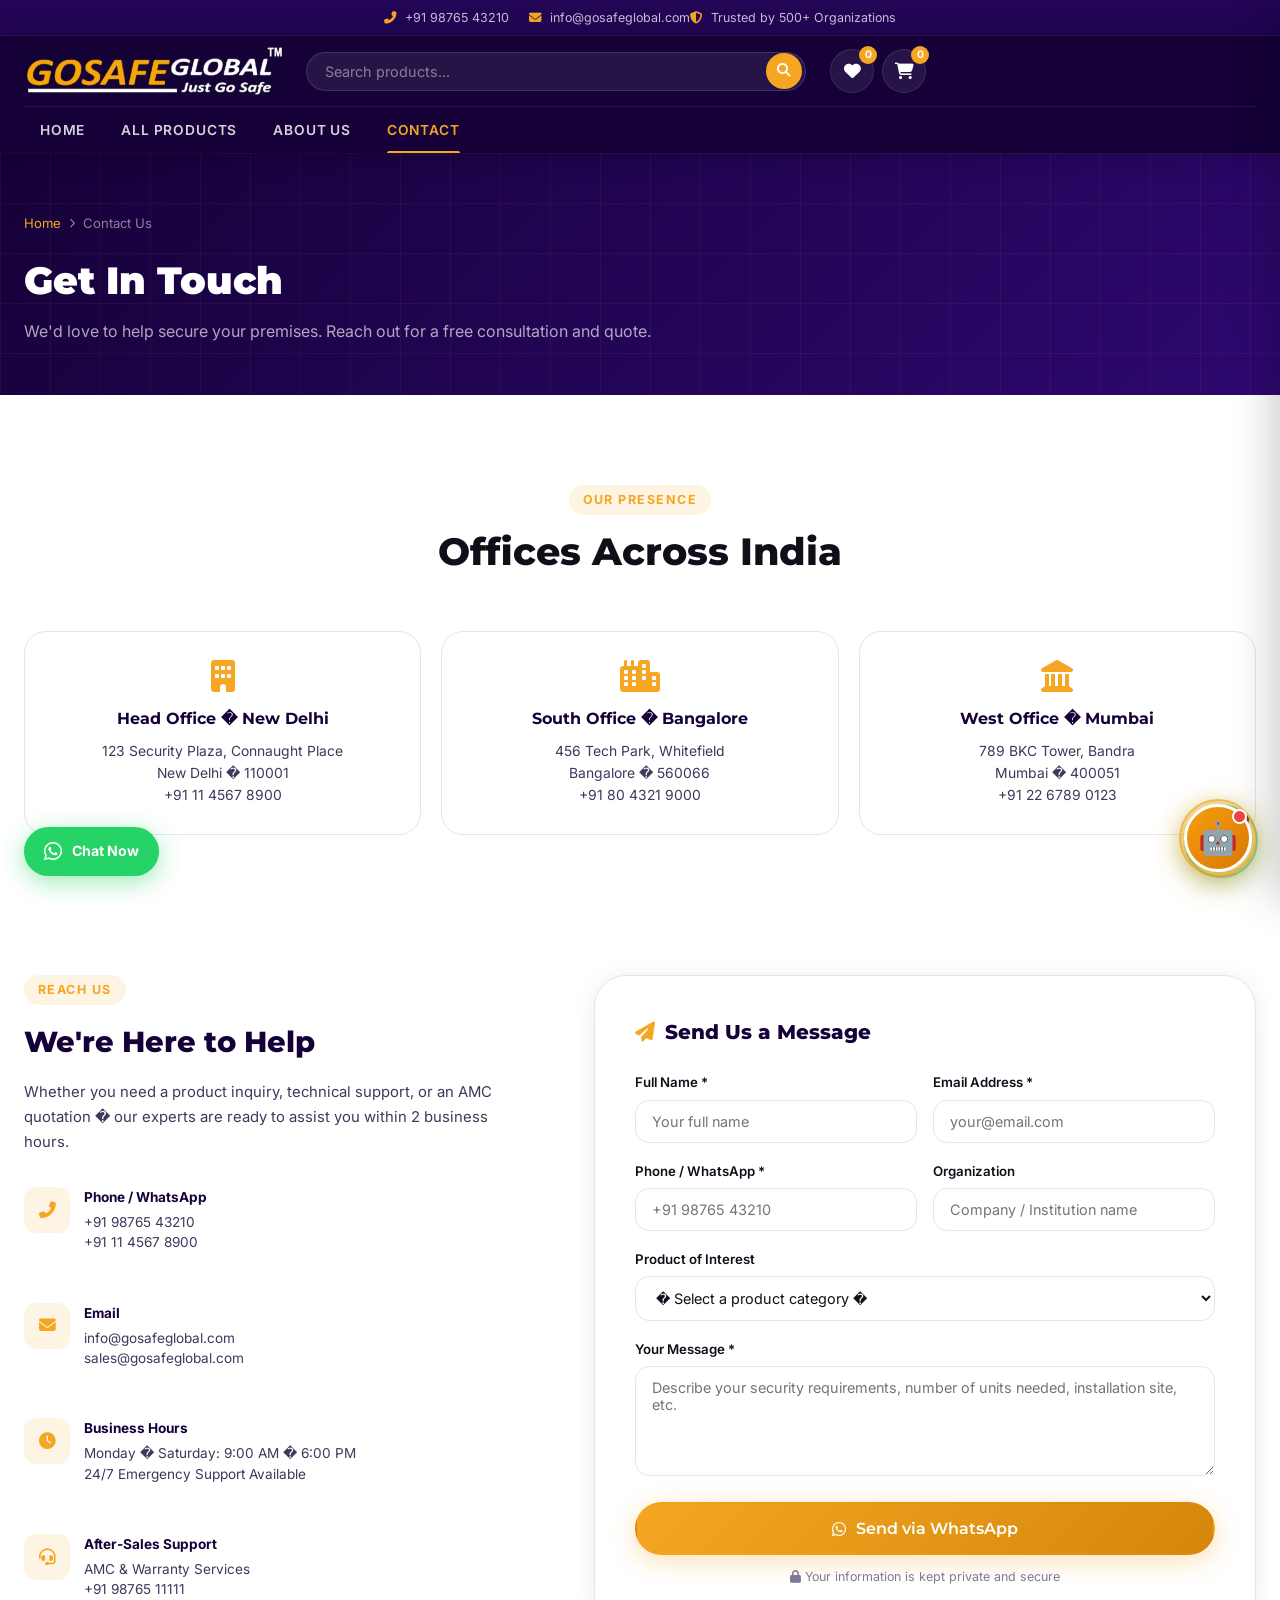
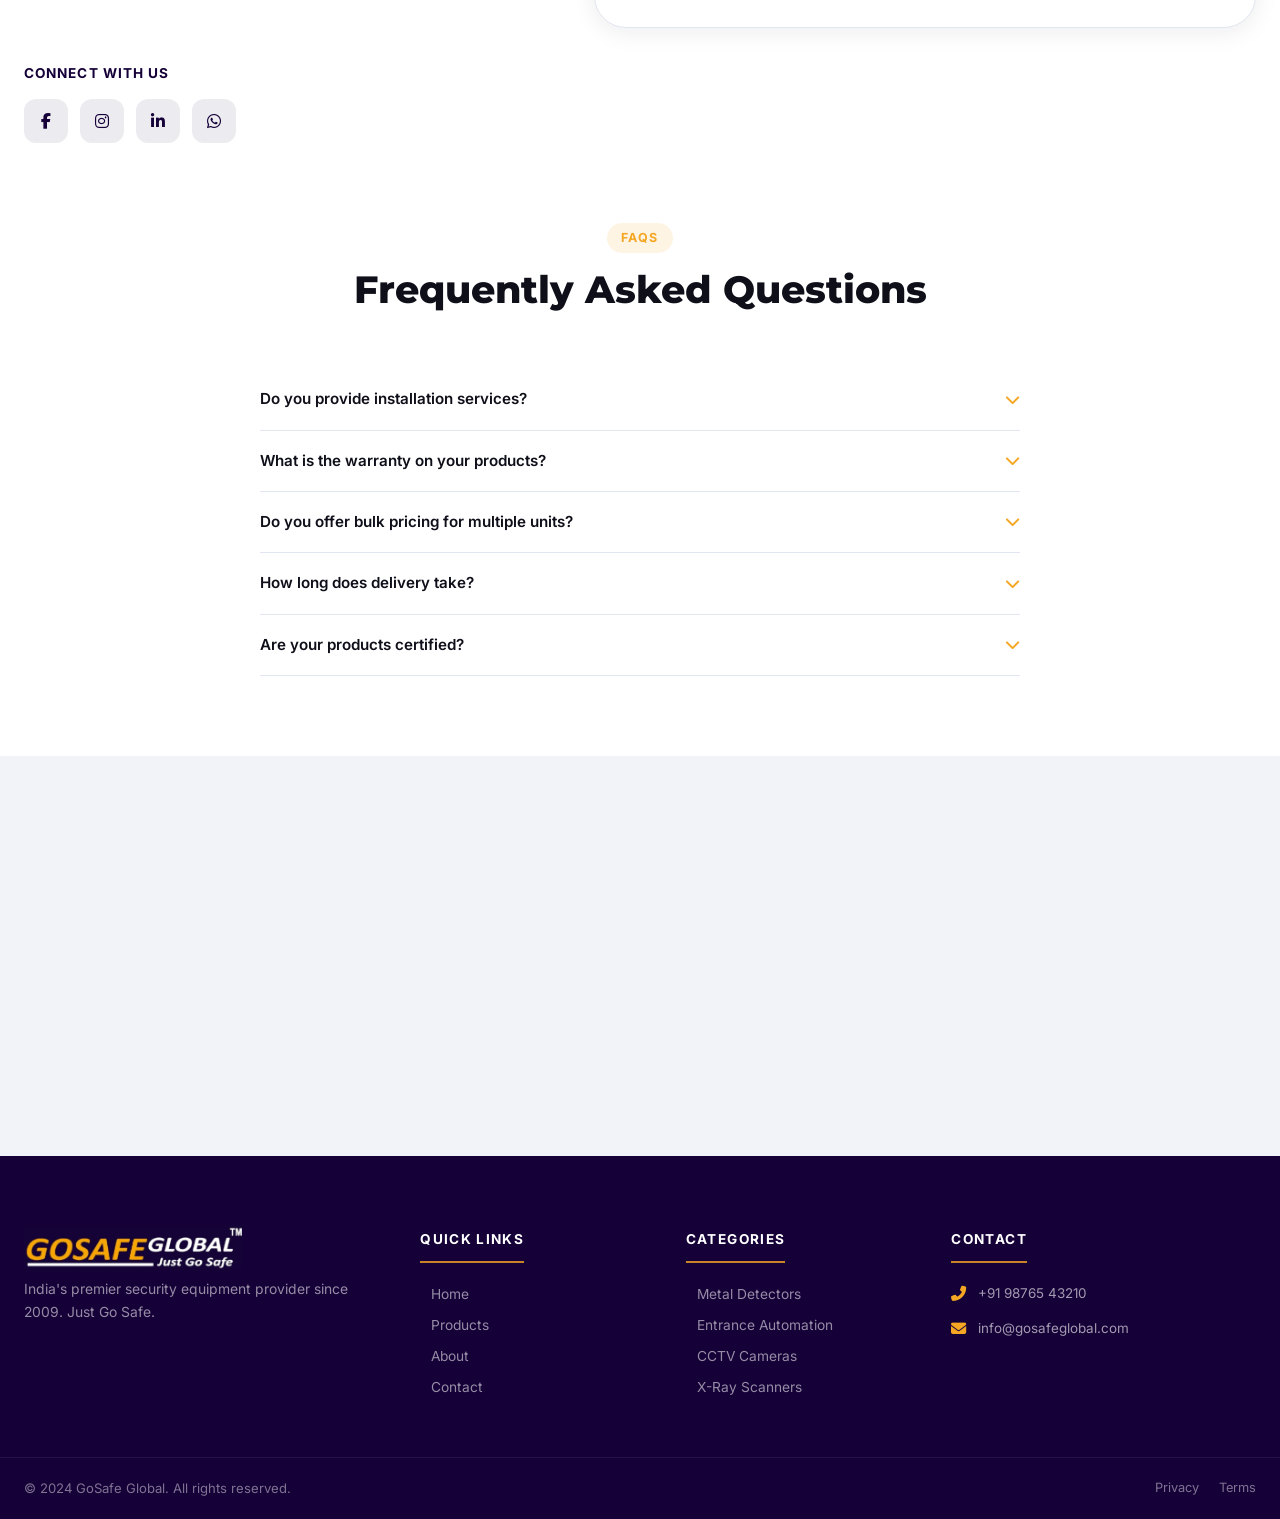
==== contact.html @ 1bdbb84f "v9.3: slow down walk gait from 0.12s to 0.35s to match 200px/s movement speed" ====
﻿<!DOCTYPE html>
<html lang="en">
<head>
  <meta charset="UTF-8" />
  <meta name="viewport" content="width=device-width, initial-scale=1.0" />
  <title>Contact Us � GoSafe Global | Get a Free Quote</title>
  <meta name="description" content="Contact GoSafe Global for security equipment quotes, AMC services, and expert consultation. Available 24/7 across India." />
  <link rel="preconnect" href="https://fonts.googleapis.com" />
  <link rel="preconnect" href="https://fonts.gstatic.com" crossorigin />
  <link href="https://fonts.googleapis.com/css2?family=Inter:wght@300;400;500;600;700;800;900&family=Montserrat:wght@400;500;600;700;800;900&display=swap" rel="stylesheet" />
  <link rel="stylesheet" href="https://cdnjs.cloudflare.com/ajax/libs/font-awesome/6.5.0/css/all.min.css" />
  <link rel="stylesheet" href="css/style.css" />
  <style>
    .map-section {
      height: 400px;
      background: var(--light-gray);
      position: relative;
      overflow: hidden;
    }
    .map-section iframe {
      width: 100%;
      height: 100%;
      border: none;
      filter: grayscale(20%);
    }
    .office-card {
      background: var(--white);
      border-radius: var(--radius-lg);
      padding: 28px;
      border: 1.5px solid var(--mid-gray);
      text-align: center;
      transition: var(--transition);
    }
    .office-card:hover {
      box-shadow: var(--card-shadow-hover);
      transform: translateY(-4px);
      border-color: var(--accent);
    }
    .office-card i {
      font-size: 2rem;
      color: var(--accent);
      margin-bottom: 14px;
    }
    .office-card h4 {
      font-family: var(--font-heading);
      font-weight: 700;
      color: var(--primary);
      margin-bottom: 8px;
    }
    .office-card p {
      font-size: 0.87rem;
      color: var(--text-body);
      line-height: 1.6;
    }
    .offices-grid {
      display: grid;
      grid-template-columns: repeat(3, 1fr);
      gap: 20px;
      margin-bottom: 60px;
    }
    .faq-item {
      border-bottom: 1px solid var(--mid-gray);
    }
    .faq-question {
      display: flex;
      justify-content: space-between;
      align-items: center;
      padding: 18px 0;
      cursor: pointer;
      font-weight: 600;
      color: var(--text-dark);
      font-size: 0.95rem;
      gap: 16px;
    }
    .faq-question i {
      color: var(--accent);
      flex-shrink: 0;
      transition: transform 0.3s;
    }
    .faq-answer {
      font-size: 0.9rem;
      color: var(--text-body);
      line-height: 1.7;
      max-height: 0;
      overflow: hidden;
      transition: max-height 0.35s ease, padding 0.3s;
    }
    .faq-item.open .faq-answer { max-height: 200px; padding-bottom: 16px; }
    .faq-item.open .faq-question i { transform: rotate(180deg); }
    @media (max-width: 768px) {
      .offices-grid { grid-template-columns: 1fr; }
    }
  </style>
</head>
<body>

  <!-- TOPBAR -->
  <div class="topbar" id="topbar">
    <div class="container">
      <div class="topbar-left">
        <span><i class="fas fa-phone-alt"></i> +91 98765 43210</span>
        <span><i class="fas fa-envelope"></i> info@gosafeglobal.com</span>
      </div>
      <div class="topbar-right">
        <span><i class="fas fa-shield-halved"></i> Trusted by 500+ Organizations</span>
      </div>
    </div>
  </div>

  <!-- HEADER -->
  <header class="header" id="header">
    <div class="container">
      <div class="header-inner">
        <a href="index.html" class="logo" id="logo-link">
          <img src="images/logo_new.png" alt="GoSafe Global &ndash; Just Go Safe" class="logo-img" id="site-logo" />
        </a>
        <div class="header-search" id="header-search">
          <input type="text" id="search-input" placeholder="Search products..." autocomplete="off" />
          <button id="search-btn"><i class="fas fa-search"></i></button>
          <div class="search-dropdown" id="search-dropdown"></div>
        </div>
        <div class="header-actions">
          <button class="action-btn" id="wishlist-btn"><i class="fas fa-heart"></i><span class="badge" id="wishlist-count">0</span></button>
          <button class="action-btn" id="cart-btn"><i class="fas fa-shopping-cart"></i><span class="badge" id="cart-count">0</span></button>
          <button class="mobile-menu-btn" id="mobile-menu-btn"><span></span><span></span><span></span></button>
        </div>
      </div>
      <nav class="main-nav" id="main-nav">
        <ul>
          <li><a href="index.html">Home</a></li>
          <li><a href="products.html">All Products</a></li>
          <li><a href="about.html">About Us</a></li>
          <li><a href="contact.html" class="active">Contact</a></li>
        </ul>
      </nav>
    </div>
  </header>

  <!-- PAGE HERO -->
  <section class="page-hero">
    <div class="container">
      <div class="breadcrumb">
        <a href="index.html">Home</a>
        <i class="fas fa-chevron-right"></i>
        <span>Contact Us</span>
      </div>
      <h1>Get In Touch</h1>
      <p>We'd love to help secure your premises. Reach out for a free consultation and quote.</p>
    </div>
  </section>

  <!-- OFFICES -->
  <section class="section" style="padding-bottom:0">
    <div class="container">
      <div class="section-header">
        <span class="section-tag">Our Presence</span>
        <h2 class="section-title">Offices Across India</h2>
      </div>
      <div class="offices-grid">
        <div class="office-card animate-on-scroll">
          <i class="fas fa-building"></i>
          <h4>Head Office � New Delhi</h4>
          <p>123 Security Plaza, Connaught Place<br>New Delhi � 110001<br>+91 11 4567 8900</p>
        </div>
        <div class="office-card animate-on-scroll">
          <i class="fas fa-city"></i>
          <h4>South Office � Bangalore</h4>
          <p>456 Tech Park, Whitefield<br>Bangalore � 560066<br>+91 80 4321 9000</p>
        </div>
        <div class="office-card animate-on-scroll">
          <i class="fas fa-landmark"></i>
          <h4>West Office � Mumbai</h4>
          <p>789 BKC Tower, Bandra<br>Mumbai � 400051<br>+91 22 6789 0123</p>
        </div>
      </div>
    </div>
  </section>

  <!-- CONTACT SECTION -->
  <section class="contact-section">
    <div class="container">
      <div class="contact-layout">
        <!-- Info -->
        <div class="contact-info">
          <span class="section-tag">Reach Us</span>
          <h2>We're Here to Help</h2>
          <p>Whether you need a product inquiry, technical support, or an AMC quotation � our experts are ready to assist you within 2 business hours.</p>
          <div class="contact-details">
            <div class="contact-detail-item animate-on-scroll">
              <div class="icon"><i class="fas fa-phone-alt"></i></div>
              <div>
                <h4>Phone / WhatsApp</h4>
                <p>+91 98765 43210<br>+91 11 4567 8900</p>
              </div>
            </div>
            <div class="contact-detail-item animate-on-scroll">
              <div class="icon"><i class="fas fa-envelope"></i></div>
              <div>
                <h4>Email</h4>
                <p>info@gosafeglobal.com<br>sales@gosafeglobal.com</p>
              </div>
            </div>
            <div class="contact-detail-item animate-on-scroll">
              <div class="icon"><i class="fas fa-clock"></i></div>
              <div>
                <h4>Business Hours</h4>
                <p>Monday � Saturday: 9:00 AM � 6:00 PM<br>24/7 Emergency Support Available</p>
              </div>
            </div>
            <div class="contact-detail-item animate-on-scroll">
              <div class="icon"><i class="fas fa-headset"></i></div>
              <div>
                <h4>After-Sales Support</h4>
                <p>AMC & Warranty Services<br>+91 98765 11111</p>
              </div>
            </div>
          </div>

          <!-- Social -->
          <div style="margin-top:32px">
            <h4 style="font-size:.85rem;font-weight:700;text-transform:uppercase;letter-spacing:.08em;color:var(--primary);margin-bottom:14px">Connect With Us</h4>
            <div style="display:flex;gap:12px">
              <a href="#" style="width:44px;height:44px;border-radius:12px;background:rgba(21,1,56,0.08);display:flex;align-items:center;justify-content:center;color:var(--primary);font-size:1rem;transition:var(--transition)" 
                onmouseover="this.style.background='#1877f2';this.style.color='white'" 
                onmouseout="this.style.background='rgba(21,1,56,0.08)';this.style.color='var(--primary)'">
                <i class="fab fa-facebook-f"></i>
              </a>
              <a href="#" style="width:44px;height:44px;border-radius:12px;background:rgba(21,1,56,0.08);display:flex;align-items:center;justify-content:center;color:var(--primary);font-size:1rem;transition:var(--transition)"
                onmouseover="this.style.background='#e1306c';this.style.color='white'"
                onmouseout="this.style.background='rgba(21,1,56,0.08)';this.style.color='var(--primary)'">
                <i class="fab fa-instagram"></i>
              </a>
              <a href="#" style="width:44px;height:44px;border-radius:12px;background:rgba(21,1,56,0.08);display:flex;align-items:center;justify-content:center;color:var(--primary);font-size:1rem;transition:var(--transition)"
                onmouseover="this.style.background='#0077b5';this.style.color='white'"
                onmouseout="this.style.background='rgba(21,1,56,0.08)';this.style.color='var(--primary)'">
                <i class="fab fa-linkedin-in"></i>
              </a>
              <a href="https://wa.me/919876543210" target="_blank" style="width:44px;height:44px;border-radius:12px;background:rgba(21,1,56,0.08);display:flex;align-items:center;justify-content:center;color:var(--primary);font-size:1rem;transition:var(--transition)"
                onmouseover="this.style.background='#25d366';this.style.color='white'"
                onmouseout="this.style.background='rgba(21,1,56,0.08)';this.style.color='var(--primary)'">
                <i class="fab fa-whatsapp"></i>
              </a>
            </div>
          </div>
        </div>

        <!-- Form -->
        <div class="contact-form-card animate-on-scroll">
          <h3><i class="fas fa-paper-plane" style="color:var(--accent);margin-right:10px"></i>Send Us a Message</h3>
          <form id="contact-form" novalidate>
            <div class="form-row">
              <div class="form-group">
                <label for="cf-name">Full Name *</label>
                <input type="text" id="cf-name" placeholder="Your full name" required />
              </div>
              <div class="form-group">
                <label for="cf-email">Email Address *</label>
                <input type="email" id="cf-email" placeholder="your@email.com" required />
              </div>
            </div>
            <div class="form-row">
              <div class="form-group">
                <label for="cf-phone">Phone / WhatsApp *</label>
                <input type="tel" id="cf-phone" placeholder="+91 98765 43210" required />
              </div>
              <div class="form-group">
                <label for="cf-org">Organization</label>
                <input type="text" id="cf-org" placeholder="Company / Institution name" />
              </div>
            </div>
            <div class="form-group">
              <label for="cf-product">Product of Interest</label>
              <select id="cf-product">
                <option value="">� Select a product category �</option>
                <option value="Metal Detectors">Metal Detectors (HHMD / DFMD)</option>
                <option value="Entrance Automation">Entrance Automation (Boom / Flap / Speed Gate)</option>
                <option value="CCTV & Surveillance">CCTV & Surveillance Systems</option>
                <option value="X-Ray Baggage Scanners">X-Ray Baggage Scanners</option>
                <option value="GPS Tracking">GPS Tracking Solutions</option>
                <option value="Fire Safety">Fire Safety Equipment</option>
                <option value="AMC Services">AMC / Maintenance Services</option>
                <option value="Other">Other / Multiple Products</option>
              </select>
            </div>
            <div class="form-group">
              <label for="cf-message">Your Message *</label>
              <textarea id="cf-message" placeholder="Describe your security requirements, number of units needed, installation site, etc." required></textarea>
            </div>
            <button type="submit" class="btn btn-primary w-full" id="submit-form-btn" style="font-size:1rem;padding:15px">
              <i class="fab fa-whatsapp"></i> Send via WhatsApp
            </button>
            <p style="font-size:0.78rem;color:var(--text-light);text-align:center;margin-top:12px">
              <i class="fas fa-lock"></i> Your information is kept private and secure
            </p>
          </form>
        </div>

      </div>

      <!-- FAQ -->
      <div style="margin-top:80px">
        <div class="section-header">
          <span class="section-tag">FAQs</span>
          <h2 class="section-title">Frequently Asked Questions</h2>
        </div>
        <div style="max-width:760px;margin:0 auto" id="faq-container">
          <div class="faq-item">
            <div class="faq-question">Do you provide installation services? <i class="fas fa-chevron-down"></i></div>
            <div class="faq-answer">Yes, our certified technicians provide complete installation and commissioning services across India. We also offer AMC (Annual Maintenance Contracts) for long-term support.</div>
          </div>
          <div class="faq-item">
            <div class="faq-question">What is the warranty on your products? <i class="fas fa-chevron-down"></i></div>
            <div class="faq-answer">All our products come with a minimum 1-year manufacturer's warranty. Extended warranty and AMC packages are available at competitive rates.</div>
          </div>
          <div class="faq-item">
            <div class="faq-question">Do you offer bulk pricing for multiple units? <i class="fas fa-chevron-down"></i></div>
            <div class="faq-answer">Absolutely! We offer attractive bulk discounts for orders of 5+ units. Contact our sales team for a customized quote based on your specific requirements.</div>
          </div>
          <div class="faq-item">
            <div class="faq-question">How long does delivery take? <i class="fas fa-chevron-down"></i></div>
            <div class="faq-answer">Standard delivery takes 5�10 business days within India. For urgent requirements, we offer express delivery options. Installation typically follows within 2�3 days of delivery.</div>
          </div>
          <div class="faq-item">
            <div class="faq-question">Are your products certified? <i class="fas fa-chevron-down"></i></div>
            <div class="faq-answer">Yes, all GoSafe Global products are ISO certified and comply with relevant Indian and international standards. Our metal detectors and X-ray scanners meet BIS/CPWD specifications.</div>
          </div>
        </div>
      </div>

    </div>
  </section>

  <!-- MAP -->
  <div class="map-section">
    <iframe src="https://www.google.com/maps/embed?pb=!1m18!1m12!1m3!1d3501.9!2d77.2090!3d28.6315!2m3!1f0!2f0!3f0!3m2!1i1024!2i768!4f13.1!3m3!1m2!1s0x0%3A0x0!2zMjjCsDM3JzUzLjQiTiA3N8KwMTInMzIuNCJF!5e0!3m2!1sen!2sin!4v1620000000000!5m2!1sen!2sin" 
      loading="lazy" referrerpolicy="no-referrer-when-downgrade" title="GoSafe Global Location"></iframe>
  </div>

  <!-- CART DRAWER -->
  <div class="cart-overlay" id="cart-overlay"></div>
  <div class="cart-drawer" id="cart-drawer">
    <div class="cart-header">
      <h3><i class="fas fa-shopping-cart"></i> Inquiry Cart</h3>
      <button class="cart-close" id="cart-close"><i class="fas fa-times"></i></button>
    </div>
    <div class="cart-items" id="cart-items">
      <div class="cart-empty" id="cart-empty">
        <i class="fas fa-shopping-cart"></i>
        <p>Your inquiry cart is empty</p>
        <a href="products.html" class="btn btn-primary btn-sm">Browse Products</a>
      </div>
    </div>
    <div class="cart-footer" id="cart-footer" style="display:none">
      <div class="cart-total"><span>Total:</span><strong id="cart-total-price">?0</strong></div>
      <button class="btn btn-primary w-full" id="checkout-btn">Send Inquiry <i class="fab fa-whatsapp"></i></button>
      <p class="cart-note"><i class="fas fa-info-circle"></i> Final pricing by our team.</p>
    </div>
  </div>

  <!-- MODAL -->
  <div class="modal-overlay" id="modal-overlay"></div>
  <div class="product-modal" id="product-modal">
    <button class="modal-close" id="modal-close"><i class="fas fa-times"></i></button>
    <div class="modal-content" id="modal-content"></div>
  </div>

  <button class="back-to-top" id="back-to-top"><i class="fas fa-chevron-up"></i></button>
  <a href="https://wa.me/919876543210" class="whatsapp-float" target="_blank">
    <i class="fab fa-whatsapp"></i><span>Chat Now</span>
  </a>

  <!-- FOOTER -->
  <footer class="footer">
    <div class="footer-top">
      <div class="container">
        <div class="footer-grid">
          <div class="footer-brand">
            <div class="footer-logo">
              <img src="images/logo_new.png" alt="GoSafe Global" class="footer-logo-img" />
            </div>
            <p>India's premier security equipment provider since 2009. Just Go Safe.</p>
          </div>
          <div class="footer-links">
            <h4>Quick Links</h4>
            <ul>
              <li><a href="index.html">Home</a></li>
              <li><a href="products.html">Products</a></li>
              <li><a href="about.html">About</a></li>
              <li><a href="contact.html">Contact</a></li>
            </ul>
          </div>
          <div class="footer-links">
            <h4>Categories</h4>
            <ul>
              <li><a href="products.html?cat=metal">Metal Detectors</a></li>
              <li><a href="products.html?cat=entrance">Entrance Automation</a></li>
              <li><a href="products.html?cat=cctv">CCTV Cameras</a></li>
              <li><a href="products.html?cat=xray">X-Ray Scanners</a></li>
            </ul>
          </div>
          <div class="footer-contact">
            <h4>Contact</h4>
            <div class="contact-item"><i class="fas fa-phone-alt"></i><p>+91 98765 43210</p></div>
            <div class="contact-item"><i class="fas fa-envelope"></i><p>info@gosafeglobal.com</p></div>
          </div>
        </div>
      </div>
    </div>
    <div class="footer-bottom">
      <div class="container">
        <p>&copy; 2024 GoSafe Global. All rights reserved.</p>
        <div class="footer-bottom-links"><a href="#">Privacy</a><a href="#">Terms</a></div>
      </div>
    </div>
  </footer>

  <script src="js/products-data.js"></script>
  <script src="js/main.js"></script>
  <script>
    // FAQ Accordion
    document.querySelectorAll('.faq-question').forEach(q => {
      q.addEventListener('click', () => {
        const item = q.parentElement;
        const isOpen = item.classList.contains('open');
        document.querySelectorAll('.faq-item').forEach(i => i.classList.remove('open'));
        if (!isOpen) item.classList.add('open');
      });
    });
  </script>
<!-- ===== ROBOT CHATBOT WIDGET ===== -->
  <style>
    /* ── Robot Chat Launcher ── */
    #gs-chat-launcher {
      position: fixed;
      bottom: 28px;
      right: 28px;
      z-index: 10000;
      width: 68px;
      height: 68px;
      border-radius: 50%;
      background: linear-gradient(135deg, #f59e0b, #d97706);
      border: 3px solid #ffffff;
      cursor: pointer;
      display: flex;
      align-items: center;
      justify-content: center;
      box-shadow: 0 6px 30px rgba(245,158,11,.85), 0 0 0 4px rgba(245,158,11,.25);
      transition: transform .25s, box-shadow .25s;
      font-size: 32px;
      line-height: 1;
    }
      #gs-chat-launcher { transition: transform .25s, box-shadow .25s; }
    #gs-chat-launcher:hover {
      transform: scale(1.1) rotate(-5deg);
      box-shadow: 0 10px 40px rgba(245,158,11,1), 0 0 0 6px rgba(245,158,11,.35);
    }
    #gs-chat-launcher::before {
      content: '';
      position: absolute;
      inset: -8px;
      border-radius: 50%;
      border: 2.5px solid rgba(245,158,11,.6);
      animation: gs-pulse 2.2s ease-out infinite;
    }
    /* Main roaming animation */
    @keyframes gs-roam {
      0%    { transform: translate(0, 0) scale(1) rotate(0deg); }
      8%    { transform: translate(12px, 0) scale(1.05) rotate(5deg); }
      18%   { transform: translate(-90px, 0) scale(0.92) rotate(-15deg); }
      26%   { transform: translate(8px, 0) scale(1.06) rotate(8deg); }
      34%   { transform: translate(0, 0) scale(1) rotate(0deg); }
      42%   { transform: translate(0, 0) scale(1) rotate(0deg); }
      50%   { transform: translate(0, 12px) scale(1.05) rotate(-3deg); }
      60%   { transform: translate(0, -85vh) scale(0.9) rotate(10deg); }
      70%   { transform: translate(0, 10px) scale(1.07) rotate(-6deg); }
      80%   { transform: translate(0, 0) scale(1) rotate(0deg); }
      100%  { transform: translate(0, 0) scale(1) rotate(0deg); }
    }
    @keyframes gs-pulse {
      0%   { transform: scale(1); opacity: .8; }
      70%  { transform: scale(1.4); opacity: 0; }
      100% { transform: scale(1.4); opacity: 0; }
    }
    .gs-notif-dot {
      position: absolute;
      top: 2px; right: 2px;
      width: 15px; height: 15px;
      background: #ef4444;
      border-radius: 50%;
      border: 2px solid #fff;
      animation: gs-bounce-dot 1s ease infinite;
    }
    @keyframes gs-bounce-dot {
      0%,100% { transform: scale(1); }
      50% { transform: scale(1.2); }
    }

    /* ── Chat Popup ── */
    #gs-chat-popup {
      position: fixed;
      bottom: 112px;
      right: 28px;
      z-index: 9999;
      width: 370px;
      height: 590px;
      border-radius: 24px;
      background: #0f0030;
      border: 2px solid #f59e0b;
      box-shadow: 0 24px 80px rgba(0,0,0,.8), 0 0 0 1px rgba(245,158,11,.2);
      display: flex;
      flex-direction: column;
      overflow: hidden;
      transform: translateY(24px) scale(0.94);
      opacity: 0;
      pointer-events: none;
      transition: transform .32s cubic-bezier(.34,1.56,.64,1), opacity .22s ease;
    }
    #gs-chat-popup.gs-active {
      transform: translateY(0) scale(1);
      opacity: 1;
      pointer-events: all;
    }
    .gs-chat-header {
      background: linear-gradient(135deg, #1a0050, #2d0080);
      padding: 16px 18px;
      display: flex;
      align-items: center;
      gap: 12px;
      flex-shrink: 0;
      border-bottom: 1px solid rgba(245,158,11,.3);
    }
    .gs-agent-avatar {
      width: 46px; height: 46px;
      border-radius: 50%;
      background: linear-gradient(135deg, #f59e0b, #d97706);
      display: flex; align-items: center; justify-content: center;
      font-size: 24px;
      flex-shrink: 0;
      box-shadow: 0 3px 12px rgba(245,158,11,.5);
      border: 2px solid rgba(255,255,255,.2);
    }
    .gs-agent-info { flex: 1; }
    .gs-agent-name { font-size: 15px; font-weight: 700; color: #fff; letter-spacing: -.2px; font-family: 'Inter', sans-serif; }
    .gs-agent-status { display: flex; align-items: center; gap: 5px; font-size: 12px; color: rgba(255,255,255,.6); margin-top: 2px; font-family: 'Inter', sans-serif; }
    .gs-status-dot { width: 7px; height: 7px; border-radius: 50%; background: #4ade80; box-shadow: 0 0 6px rgba(74,222,128,.8); }
    .gs-header-restart {
      background: rgba(255,255,255,.1); border: none; border-radius: 8px;
      color: rgba(255,255,255,.75); width: 32px; height: 32px;
      cursor: pointer; font-size: 18px;
      display: flex; align-items: center; justify-content: center;
      transition: background .2s;
    }
    .gs-header-restart:hover { background: rgba(255,255,255,.22); }

    /* Messages */
    #gs-chat-messages {
      flex: 1; overflow-y: auto; padding: 18px 14px 10px;
      display: flex; flex-direction: column; gap: 12px;
      background: linear-gradient(180deg, #130040 0%, #0a1a3a 100%);
      scroll-behavior: smooth;
    }
    #gs-chat-messages::-webkit-scrollbar { width: 4px; }
    #gs-chat-messages::-webkit-scrollbar-thumb { background: rgba(245,158,11,.3); border-radius: 4px; }

    .gs-msg-row { display: flex; align-items: flex-end; gap: 8px; }
    .gs-msg-row.gs-bot { justify-content: flex-start; }
    .gs-msg-row.gs-user { justify-content: flex-end; }
    .gs-bot-avatar-sm {
      width: 30px; height: 30px; border-radius: 50%;
      background: linear-gradient(135deg, #f59e0b, #d97706);
      flex-shrink: 0; display: flex; align-items: center; justify-content: center;
      font-size: 15px; border: 1.5px solid rgba(255,255,255,.2);
    }
    .gs-bubble {
      max-width: 78%; padding: 11px 15px; border-radius: 18px;
      font-size: 14px; line-height: 1.55; word-break: break-word;
      font-family: 'Inter', sans-serif;
    }
    .gs-bubble.gs-bot {
      background: #ffffff; color: #0f0030;
      border-bottom-left-radius: 5px;
      box-shadow: 0 3px 18px rgba(0,0,0,.35); font-weight: 500;
    }
    .gs-bubble.gs-user {
      background: linear-gradient(135deg, #f59e0b, #d97706);
      color: #fff; border-bottom-right-radius: 5px;
      box-shadow: 0 3px 12px rgba(245,158,11,.5); font-weight: 600;
    }

    /* Typing */
    .gs-typing-row { display: flex; align-items: flex-end; gap: 8px; }
    .gs-typing-dots {
      display: flex; gap: 5px; background: #fff;
      padding: 13px 17px; border-radius: 18px; border-bottom-left-radius: 5px;
      box-shadow: 0 3px 18px rgba(0,0,0,.35);
    }
    .gs-typing-dots span {
      width: 7px; height: 7px; border-radius: 50%; background: #8892b0;
      animation: gs-dot-bounce .9s ease-in-out infinite;
    }
    .gs-typing-dots span:nth-child(2) { animation-delay: .15s; }
    .gs-typing-dots span:nth-child(3) { animation-delay: .3s; }
    @keyframes gs-dot-bounce {
      0%,80%,100% { transform: translateY(0); background: #8892b0; }
      40% { transform: translateY(-7px); background: #f59e0b; }
    }

    /* Options */
    .gs-options-wrap { display: flex; flex-wrap: wrap; gap: 8px; padding-left: 38px; }
    .gs-opt-btn {
      padding: 8px 15px;
      background: rgba(255,255,255,.1);
      border: 1.5px solid rgba(245,158,11,.7);
      color: #fff; font-size: 13px; font-weight: 600;
      border-radius: 100px; cursor: pointer;
      transition: all .2s; font-family: 'Inter', sans-serif;
    }
    .gs-opt-btn:hover { background: #f59e0b; border-color: #f59e0b; transform: translateY(-1px); box-shadow: 0 4px 14px rgba(245,158,11,.5); }
    .gs-opt-btn:disabled { opacity: .4; cursor: not-allowed; transform: none; }
    .gs-opt-btn.gs-selected { background: #f59e0b; border-color: #f59e0b; opacity: .7; }

    .gs-continue-btn {
      align-self: center; padding: 8px 22px;
      background: transparent; border: 1.5px solid rgba(245,158,11,.5);
      color: rgba(255,255,255,.85); font-size: 13px; font-weight: 600;
      border-radius: 100px; cursor: pointer;
      font-family: 'Inter', sans-serif; transition: all .2s;
    }
    .gs-continue-btn:hover { background: rgba(245,158,11,.15); border-color: #f59e0b; }

    .gs-whatsapp-btn {
      display: inline-flex; align-items: center; gap: 8px;
      background: #25d366; color: white;
      padding: 10px 20px; border-radius: 100px;
      font-weight: 700; font-size: 14px;
      text-decoration: none; margin-top: 8px; transition: background .2s;
      font-family: 'Inter', sans-serif;
    }
    .gs-whatsapp-btn:hover { background: #1ebe5a; }

    .gs-day-label {
      text-align: center; font-size: 11px;
      color: rgba(255,255,255,.4); letter-spacing: .5px;
      text-transform: uppercase; margin: 4px 0;
      font-family: 'Inter', sans-serif;
    }
    .gs-chat-end-notice {
      text-align: center; font-size: 12px; color: rgba(255,255,255,.8);
      padding: 8px 16px; background: rgba(245,158,11,.15);
      border-radius: 100px; align-self: center;
      border: 1px solid rgba(245,158,11,.35);
      font-family: 'Inter', sans-serif;
    }

    /* Input */
    .gs-chat-input-area {
      padding: 12px 14px;
      background: #1a0050;
      border-top: 1px solid rgba(245,158,11,.3);
      display: flex; align-items: center; gap: 10px; flex-shrink: 0;
    }
    #gs-user-input {
      flex: 1; padding: 11px 16px;
      border: 1.5px solid rgba(245,158,11,.4); border-radius: 100px;
      font-size: 14px; font-family: 'Inter', sans-serif;
      color: #fff; outline: none;
      background: rgba(255,255,255,.08);
      transition: border-color .2s;
    }
    #gs-user-input:focus { border-color: #f59e0b; background: rgba(255,255,255,.12); }
    #gs-user-input::placeholder { color: rgba(255,255,255,.4); }
    #gs-user-input:disabled { opacity: .4; cursor: not-allowed; }
    #gs-send-btn {
      width: 40px; height: 40px; border-radius: 50%;
      background: linear-gradient(135deg, #f59e0b, #d97706);
      border: none; cursor: pointer; display: flex; align-items: center; justify-content: center;
      box-shadow: 0 3px 12px rgba(245,158,11,.5); transition: transform .2s, box-shadow .2s; flex-shrink: 0;
    }
    #gs-send-btn:hover { transform: scale(1.1); box-shadow: 0 5px 18px rgba(245,158,11,.65); }
    #gs-send-btn:disabled { opacity: .4; cursor: not-allowed; transform: none; }

    @media (max-width: 480px) {
      #gs-chat-popup { width: calc(100vw - 20px); right: 10px; }
    }
  </style>

  <!-- Robot Launcher Button -->
  <button id="gs-chat-launcher" onclick="gsToggleChat()" title="Chat with GoSafe AI">
    <div class="gs-notif-dot"></div>
    <span id="gs-launcher-icon">🤖</span>
  </button>

  <!-- Chat Popup -->
  <div id="gs-chat-popup">
    <div class="gs-chat-header">
      <div class="gs-agent-avatar">🤖</div>
      <div class="gs-agent-info">
        <div class="gs-agent-name">GoSafe AI Assistant</div>
        <div class="gs-agent-status"><span class="gs-status-dot"></span>Online now</div>
      </div>
      <button class="gs-header-restart" onclick="gsResetChat()" title="Restart">↺</button>
    </div>
    <div id="gs-chat-messages">
      <div class="gs-day-label">Today</div>
    </div>
    <div class="gs-chat-input-area">
      <input type="text" id="gs-user-input" placeholder="Type your message…" disabled />
      <button id="gs-send-btn" disabled onclick="gsSendTyped()">
        <svg width="18" height="18" fill="none" viewBox="0 0 24 24" stroke="white" stroke-width="2.5" stroke-linecap="round" stroke-linejoin="round">
          <line x1="22" y1="2" x2="11" y2="13"/><polygon points="22 2 15 22 11 13 2 9 22 2"/>
        </svg>
      </button>
    </div>
  </div>

  <script>
  (function() {
    const API = '/api/chat';
    let gsSessionId = null, gsIsOpen = false, gsStarted = false;
    const gsPopup    = document.getElementById('gs-chat-popup');
    const gsLauncher = document.getElementById('gs-chat-launcher');
    const gsMsgs     = document.getElementById('gs-chat-messages');
    const gsTxtInput = document.getElementById('gs-user-input');
    const gsSendBtn  = document.getElementById('gs-send-btn');

    window.gsToggleChat = function() {
      gsIsOpen = !gsIsOpen;
      gsPopup.classList.toggle('gs-active', gsIsOpen);
      document.getElementById('gs-launcher-icon').textContent = gsIsOpen ? '✕' : '🤖';
      gsLauncher.querySelector('.gs-notif-dot')?.remove();
      if (gsIsOpen && !gsStarted) { gsStarted = true; gsCallAPI(null); }
      if (gsIsOpen) setTimeout(() => gsMsgs.scrollTop = gsMsgs.scrollHeight, 100);
    };

    window.gsResetChat = function() {
      gsSessionId = null; gsStarted = false;
      gsMsgs.innerHTML = '<div class="gs-day-label">Today</div>';
      gsDisableInput(); gsCallAPI(null);
    };

    function gsShowTyping(cb, delay) {
      delay = delay || 850;
      const row = document.createElement('div');
      row.className = 'gs-typing-row'; row.id = 'gs-typing';
      row.innerHTML = '<div class="gs-bot-avatar-sm">🤖</div><div class="gs-typing-dots"><span></span><span></span><span></span></div>';
      gsMsgs.appendChild(row);
      gsMsgs.scrollTop = gsMsgs.scrollHeight;
      setTimeout(function() { row.remove(); cb(); }, delay);
    }

    function gsAddBot(html) {
      const row = document.createElement('div');
      row.className = 'gs-msg-row gs-bot';
      row.innerHTML = '<div class="gs-bot-avatar-sm">🤖</div><div class="gs-bubble gs-bot">' + html + '</div>';
      gsMsgs.appendChild(row);
      gsMsgs.scrollTop = gsMsgs.scrollHeight;
    }

    function gsAddUser(text) {
      const row = document.createElement('div');
      row.className = 'gs-msg-row gs-user';
      row.innerHTML = '<div class="gs-bubble gs-user">' + gsEsc(text) + '</div>';
      gsMsgs.appendChild(row);
      gsMsgs.scrollTop = gsMsgs.scrollHeight;
    }

    function gsEsc(s) { const d = document.createElement('div'); d.textContent = s; return d.innerHTML; }

    function gsRenderOptions(options) {
      const wrap = document.createElement('div');
      wrap.className = 'gs-options-wrap';
      options.forEach(function(opt, idx) {
        const btn = document.createElement('button');
        btn.className = 'gs-opt-btn'; btn.textContent = opt.label;
        btn.onclick = function() {
          wrap.querySelectorAll('.gs-opt-btn').forEach(function(b) { b.disabled = true; });
          btn.classList.add('gs-selected');
          gsAddUser(opt.label); gsCallAPI(idx);
        };
        wrap.appendChild(btn);
      });
      gsMsgs.appendChild(wrap);
      gsMsgs.scrollTop = gsMsgs.scrollHeight;
    }

    function gsRenderContinue() {
      const btn = document.createElement('button');
      btn.className = 'gs-continue-btn'; btn.textContent = 'Continue →';
      btn.onclick = function() { btn.disabled = true; gsCallAPI(null); };
      gsMsgs.appendChild(btn);
      gsMsgs.scrollTop = gsMsgs.scrollHeight;
    }

    function gsRenderWhatsApp(url) {
      gsAddBot('Our team is ready to help you on WhatsApp!<br/><br/><a class="gs-whatsapp-btn" href="' + url + '" target="_blank"><svg width="18" height="18" viewBox="0 0 24 24" fill="currentColor"><path d="M17.472 14.382c-.297-.149-1.758-.867-2.03-.967-.273-.099-.471-.148-.67.15-.197.297-.767.966-.94 1.164-.173.199-.347.223-.644.075-.297-.15-1.255-.463-2.39-1.475-.883-.788-1.48-1.761-1.653-2.059-.173-.297-.018-.458.13-.606.134-.133.298-.347.446-.52.149-.174.198-.298.298-.497.099-.198.05-.371-.025-.52-.075-.149-.669-1.612-.916-2.207-.242-.579-.487-.5-.669-.51-.173-.008-.371-.01-.57-.01-.198 0-.52.074-.792.372-.272.297-1.04 1.016-1.04 2.479 0 1.462 1.065 2.875 1.213 3.074.149.198 2.096 3.2 5.077 4.487.709.306 1.262.489 1.694.625.712.227 1.36.195 1.871.118.571-.085 1.758-.719 2.006-1.413.248-.694.248-1.289.173-1.413-.074-.124-.272-.198-.57-.347m-5.421 7.403h-.004a9.87 9.87 0 01-5.031-1.378l-.361-.214-3.741.982.998-3.648-.235-.374a9.86 9.86 0 01-1.51-5.26c.001-5.45 4.436-9.884 9.888-9.884 2.64 0 5.122 1.03 6.988 2.898a9.825 9.825 0 012.893 6.994c-.003 5.45-4.437 9.884-9.885 9.884m8.413-18.297A11.815 11.815 0 0012.05 0C5.495 0 .16 5.335.157 11.892c0 2.096.547 4.142 1.588 5.945L.057 24l6.305-1.654a11.882 11.882 0 005.683 1.448h.005c6.554 0 11.89-5.335 11.893-11.893a11.821 11.821 0 00-3.48-8.413z"/></svg>Chat on WhatsApp</a>');
    }

    function gsEnableInput(ph) { gsTxtInput.disabled = false; gsSendBtn.disabled = false; gsTxtInput.placeholder = ph || 'Type here…'; gsTxtInput.focus(); }
    function gsDisableInput() { gsTxtInput.disabled = true; gsSendBtn.disabled = true; gsTxtInput.value = ''; gsTxtInput.placeholder = 'Type your message…'; }

    window.gsSendTyped = function() {
      const val = gsTxtInput.value.trim(); if (!val) return;
      gsAddUser(val); gsDisableInput(); gsCallAPI(val);
    };
    gsTxtInput.addEventListener('keydown', function(e) { if (e.key === 'Enter') gsSendTyped(); });

    async function gsCallAPI(userInput) {
      gsDisableInput();
      try {
        const res = await fetch(API, {
          method: 'POST',
          headers: { 'Content-Type': 'application/json' },
          body: JSON.stringify({ user_input: userInput, session_id: gsSessionId })
        });
        const data = await res.json();
        gsSessionId = data.session_id;
        gsShowTyping(function() { gsRenderStep(data.step); }, 700 + Math.random() * 400);
      } catch(e) {
        gsShowTyping(function() { gsAddBot('⚠️ Unable to connect. Please try WhatsApp below or call us directly.'); }, 600);
      }
    }

    const GS_END_IDS = ['p2_step_9_close','p3_step_5_close','p4_step_5_close','p5_close'];

    function gsRenderStep(step) {
      if (step.id === 'p5_step_2c_whatsapp') {
        gsAddBot(gsEsc(step.bot_message));
        gsRenderWhatsApp(step.whatsapp_url || 'https://wa.me/918512020020');
        return;
      }
      if (step.contact_info) {
        const ci = step.contact_info;
        gsAddBot(gsEsc(step.bot_message) + '<br/><br/>📞 ' + ci.phone + '<br/>✉️ ' + ci.email + '<br/>📍 ' + ci.address + '<br/>🌐 <a href="' + ci.website + '" target="_blank" style="color:#f59e0b">' + ci.website + '</a>');
        if (step.follow_up) setTimeout(function() { gsShowTyping(function() { gsAddBot(gsEsc(step.follow_up)); }, 700); }, 400);
        setTimeout(function() { gsCallAPI(null); }, 1500);
        return;
      }
      gsAddBot(gsEsc(step.bot_message));
      if (step.options && step.options.length > 0) { setTimeout(function() { gsRenderOptions(step.options); }, 200); return; }
      const itype = step.input_type || 'none';
      if (itype === 'text' || itype === 'email' || itype === 'phone') {
        const ph = { text: 'Type your response…', email: 'your@email.com', phone: '+91 XXXXX XXXXX' };
        setTimeout(function() { gsEnableInput(ph[itype]); }, 150);
        return;
      }
      if (GS_END_IDS.includes(step.id)) {
        const notice = document.createElement('div');
        notice.className = 'gs-chat-end-notice';
        notice.textContent = '✓ Done! Our team will be in touch soon.';
        gsMsgs.appendChild(notice);
        gsMsgs.scrollTop = gsMsgs.scrollHeight;
        return;
      }
      setTimeout(function() { gsRenderContinue(); }, 200);
    }
  })();
  </script>
  <script src="js/robot-anim.js?v=12"></script>
</body>
</html>
---- css/style.css ----
/* ================================================================
   GoSafe Global — Main Stylesheet
   Brand: Deep Purple #150138 | Orange #f5a623 | White #ffffff
================================================================ */

/* ── CSS Variables ── */
:root {
  --primary: #150138;
  --primary-light: #220555;
  --primary-lighter: #2e0870;
  --accent: #f5a623;
  --accent-dark: #d4870a;
  --accent-light: #ffc04d;
  --white: #ffffff;
  --off-white: #f8f9fc;
  --light-gray: #f1f3f8;
  --mid-gray: #e2e6f0;
  --text-dark: #0f0f1a;
  --text-body: #3a3a5c;
  --text-light: #7a7a9a;
  --text-muted: #a0a0b8;
  --card-bg: #ffffff;
  --card-border: rgba(245, 166, 35, 0.15);
  --card-shadow: 0 4px 24px rgba(21, 1, 56, 0.08);
  --card-shadow-hover: 0 16px 48px rgba(21, 1, 56, 0.18);
  --radius-sm: 8px;
  --radius: 14px;
  --radius-lg: 22px;
  --radius-xl: 32px;
  --transition: all 0.3s cubic-bezier(0.4, 0, 0.2, 1);
  --transition-fast: all 0.18s ease;
  --font-body: 'Inter', sans-serif;
  --font-heading: 'Montserrat', sans-serif;
  --header-h: 70px;
  --topbar-h: 36px;
}

/* ── Reset & Base ── */
*, *::before, *::after { box-sizing: border-box; margin: 0; padding: 0; }
html { scroll-behavior: smooth; font-size: 16px; }
body {
  font-family: var(--font-body);
  color: var(--text-dark);
  background: var(--white);
  overflow-x: hidden;
  line-height: 1.6;
}
img { max-width: 100%; height: auto; display: block; }
a { text-decoration: none; color: inherit; }
ul { list-style: none; }
button { cursor: pointer; border: none; background: none; font-family: inherit; }
input, textarea { font-family: inherit; }

/* ── Container ── */
.container {
  max-width: 1280px;
  margin: 0 auto;
  padding: 0 24px;
}

/* ── Section Defaults ── */
.section { padding: 90px 0; }
.section-header { text-align: center; margin-bottom: 56px; }
.section-tag {
  display: inline-block;
  font-size: 0.78rem;
  font-weight: 700;
  letter-spacing: 0.12em;
  text-transform: uppercase;
  color: var(--accent);
  background: rgba(245, 166, 35, 0.12);
  padding: 5px 14px;
  border-radius: 100px;
  margin-bottom: 14px;
}
.section-tag.light { color: var(--accent-light); background: rgba(245, 166, 35, 0.12); }
.section-title {
  font-family: var(--font-heading);
  font-size: clamp(1.8rem, 3vw, 2.6rem);
  font-weight: 800;
  color: var(--text-dark);
  line-height: 1.2;
  margin-bottom: 14px;
}
.section-title.light { color: var(--white); }
.section-desc {
  font-size: 1.05rem;
  color: var(--text-body);
  max-width: 560px;
  margin: 0 auto;
}

/* ── Buttons ── */
.btn {
  display: inline-flex;
  align-items: center;
  gap: 10px;
  padding: 13px 28px;
  border-radius: 50px;
  font-size: 0.95rem;
  font-weight: 600;
  font-family: var(--font-heading);
  cursor: pointer;
  transition: var(--transition);
  text-decoration: none;
  border: 2px solid transparent;
  position: relative;
  overflow: hidden;
  white-space: nowrap;
}
.btn::after {
  content: '';
  position: absolute;
  inset: 0;
  background: rgba(255,255,255,0.12);
  opacity: 0;
  transition: opacity 0.2s;
}
.btn:hover::after { opacity: 1; }

.btn-primary {
  background: linear-gradient(135deg, var(--accent), var(--accent-dark));
  color: var(--white);
  box-shadow: 0 6px 24px rgba(245, 166, 35, 0.35);
}
.btn-primary:hover {
  transform: translateY(-2px);
  box-shadow: 0 12px 32px rgba(245, 166, 35, 0.45);
}
.btn-outline {
  background: transparent;
  color: var(--white);
  border-color: rgba(255,255,255,0.4);
}
.btn-outline:hover {
  background: rgba(255,255,255,0.1);
  border-color: var(--white);
  transform: translateY(-2px);
}
.btn-light {
  background: var(--white);
  color: var(--primary);
  box-shadow: 0 6px 24px rgba(0,0,0,0.12);
}
.btn-light:hover {
  transform: translateY(-2px);
  box-shadow: 0 12px 32px rgba(0,0,0,0.2);
}
.btn-outline-light {
  background: transparent;
  color: var(--white);
  border-color: rgba(255,255,255,0.5);
}
.btn-outline-light:hover {
  background: rgba(255,255,255,0.15);
  transform: translateY(-2px);
}
.btn-sm { padding: 9px 20px; font-size: 0.85rem; }
.w-full { width: 100%; justify-content: center; }

/* ================================================================
   TOPBAR
================================================================ */
.topbar {
  background: var(--primary-light);
  height: var(--topbar-h);
  display: flex;
  align-items: center;
  border-bottom: 1px solid rgba(255,255,255,0.06);
  transition: var(--transition);
}
.topbar .container {
  display: flex;
  justify-content: space-between;
  align-items: center;
}
.topbar-left, .topbar-right {
  display: flex;
  gap: 20px;
  align-items: center;
  font-size: 0.78rem;
  color: rgba(255,255,255,0.75);
}
.topbar-left i, .topbar-right i {
  color: var(--accent);
  margin-right: 5px;
}
@media (max-width: 768px) {
  .topbar { display: none; }
}

/* ================================================================
   HEADER
================================================================ */
.header {
  position: sticky;
  top: 0;
  z-index: 1000;
  background: var(--primary);
  box-shadow: 0 2px 24px rgba(0,0,0,0.25);
  transition: var(--transition);
}
.header.scrolled {
  box-shadow: 0 4px 30px rgba(0,0,0,0.35);
}
.header-inner {
  display: flex;
  align-items: center;
  gap: 24px;
  height: var(--header-h);
}

/* Logo */
.logo {
  display: flex;
  align-items: center;
  gap: 10px;
  flex-shrink: 0;
  text-decoration: none;
}

/* Search */
.header-search {
  flex: 1;
  max-width: 500px;
  position: relative;
}
.header-search input {
  width: 100%;
  padding: 10px 48px 10px 18px;
  border-radius: 50px;
  border: 1.5px solid rgba(255,255,255,0.12);
  background: rgba(255,255,255,0.08);
  color: var(--white);
  font-size: 0.9rem;
  outline: none;
  transition: var(--transition);
}
.header-search input::placeholder { color: rgba(255,255,255,0.45); }
.header-search input:focus {
  border-color: var(--accent);
  background: rgba(255,255,255,0.13);
}
.header-search button {
  position: absolute;
  right: 4px;
  top: 50%;
  transform: translateY(-50%);
  width: 36px;
  height: 36px;
  border-radius: 50%;
  background: var(--accent);
  color: var(--white);
  display: flex;
  align-items: center;
  justify-content: center;
  font-size: 0.85rem;
  transition: var(--transition);
}
.header-search button:hover { background: var(--accent-dark); }

/* Search dropdown */
.search-dropdown {
  position: absolute;
  top: calc(100% + 8px);
  left: 0;
  right: 0;
  background: var(--white);
  border-radius: var(--radius);
  box-shadow: 0 16px 48px rgba(0,0,0,0.2);
  max-height: 320px;
  overflow-y: auto;
  display: none;
  z-index: 200;
}
.search-dropdown.show { display: block; }
.search-result-item {
  display: flex;
  align-items: center;
  gap: 12px;
  padding: 10px 16px;
  cursor: pointer;
  transition: var(--transition-fast);
  border-bottom: 1px solid var(--light-gray);
}
.search-result-item:hover { background: var(--light-gray); }
.search-result-item img {
  width: 44px;
  height: 44px;
  object-fit: contain;
  border-radius: 8px;
  background: var(--off-white);
}
.search-result-info strong { font-size: 0.88rem; color: var(--text-dark); display: block; }
.search-result-info span { font-size: 0.78rem; color: var(--text-light); }

/* Header Actions */
.header-actions { display: flex; align-items: center; gap: 8px; flex-shrink: 0; }
.action-btn {
  position: relative;
  width: 44px;
  height: 44px;
  border-radius: 50%;
  background: rgba(255,255,255,0.08);
  color: var(--white);
  display: flex;
  align-items: center;
  justify-content: center;
  font-size: 1.05rem;
  transition: var(--transition);
  border: 1.5px solid rgba(255,255,255,0.1);
}
.action-btn:hover { background: var(--accent); border-color: var(--accent); transform: scale(1.08); }
.badge {
  position: absolute;
  top: -4px;
  right: -4px;
  min-width: 18px;
  height: 18px;
  padding: 0 5px;
  border-radius: 50px;
  background: var(--accent);
  color: var(--white);
  font-size: 0.65rem;
  font-weight: 700;
  display: flex;
  align-items: center;
  justify-content: center;
  line-height: 1;
}

/* Mobile Menu Button */
.mobile-menu-btn {
  display: none;
  flex-direction: column;
  gap: 5px;
  width: 44px;
  height: 44px;
  align-items: center;
  justify-content: center;
  background: rgba(255,255,255,0.08);
  border-radius: 10px;
  border: 1.5px solid rgba(255,255,255,0.1);
}
.mobile-menu-btn span {
  display: block;
  width: 20px;
  height: 2px;
  background: var(--white);
  border-radius: 2px;
  transition: var(--transition);
}

/* Main Navigation */
.main-nav {
  border-top: 1px solid rgba(255,255,255,0.07);
  background: var(--primary);
}
.main-nav > ul {
  display: flex;
  align-items: center;
  gap: 4px;
  padding: 0;
  height: 46px;
}
.main-nav > ul > li { position: relative; height: 100%; }
.main-nav > ul > li > a {
  display: flex;
  align-items: center;
  gap: 6px;
  height: 100%;
  padding: 0 16px;
  font-size: 0.86rem;
  font-weight: 600;
  color: rgba(255,255,255,0.82);
  text-transform: uppercase;
  letter-spacing: 0.06em;
  transition: var(--transition-fast);
  position: relative;
}
.main-nav > ul > li > a::after {
  content: '';
  position: absolute;
  bottom: 0;
  left: 16px;
  right: 16px;
  height: 2px;
  background: var(--accent);
  transform: scaleX(0);
  transition: var(--transition);
  border-radius: 2px 2px 0 0;
}
.main-nav > ul > li > a:hover,
.main-nav > ul > li > a.active {
  color: var(--accent);
}
.main-nav > ul > li > a:hover::after,
.main-nav > ul > li > a.active::after { transform: scaleX(1); }
.main-nav > ul > li > a i { font-size: 0.72rem; transition: transform 0.2s; }
.main-nav > ul > li:hover > a i { transform: rotate(180deg); }

/* Mega Menu */
.mega-menu {
  position: absolute;
  top: 100%;
  left: -20px;
  background: var(--white);
  border-radius: 0 0 var(--radius) var(--radius);
  box-shadow: 0 20px 60px rgba(0,0,0,0.2);
  display: grid;
  grid-template-columns: repeat(3, 1fr);
  gap: 0;
  min-width: 660px;
  opacity: 0;
  visibility: hidden;
  transform: translateY(-8px);
  transition: var(--transition);
  z-index: 500;
  border-top: 3px solid var(--accent);
}
.main-nav > ul > li:hover .mega-menu {
  opacity: 1;
  visibility: visible;
  transform: translateY(0);
}
.mega-menu-col {
  padding: 24px 22px;
  border-right: 1px solid var(--light-gray);
}
.mega-menu-col:last-child { border-right: none; }
.mega-menu-col h4 {
  font-size: 0.8rem;
  font-weight: 800;
  text-transform: uppercase;
  letter-spacing: 0.08em;
  color: var(--primary);
  margin-bottom: 14px;
  padding-bottom: 8px;
  border-bottom: 2px solid var(--accent);
  display: inline-block;
}
.mega-menu-col ul li a {
  display: flex;
  align-items: center;
  gap: 8px;
  padding: 7px 0;
  font-size: 0.85rem;
  color: var(--text-body);
  transition: var(--transition-fast);
}
.mega-menu-col ul li a::before {
  content: '';
  width: 5px;
  height: 5px;
  border-radius: 50%;
  background: var(--accent);
  flex-shrink: 0;
  opacity: 0;
  transition: opacity 0.2s;
}
.mega-menu-col ul li a:hover { color: var(--accent); padding-left: 6px; }
.mega-menu-col ul li a:hover::before { opacity: 1; }

/* ================================================================
   HERO
================================================================ */
.hero {
  position: relative;
  min-height: calc(100vh - var(--header-h) - var(--topbar-h));
  display: flex;
  align-items: center;
  background: linear-gradient(135deg, var(--primary) 0%, var(--primary-lighter) 60%, #1a0545 100%);
  overflow: hidden;
}
.hero-bg {
  position: absolute;
  inset: 0;
  pointer-events: none;
}
.hero-grid {
  position: absolute;
  inset: 0;
  background-image:
    linear-gradient(rgba(245, 166, 35, 0.06) 1px, transparent 1px),
    linear-gradient(90deg, rgba(245, 166, 35, 0.06) 1px, transparent 1px);
  background-size: 60px 60px;
}
.hero-particles {
  position: absolute;
  inset: 0;
  overflow: hidden;
}
.particle {
  position: absolute;
  width: 3px;
  height: 3px;
  border-radius: 50%;
  background: var(--accent);
  opacity: 0.4;
  animation: float-particle linear infinite;
}
@keyframes float-particle {
  0% { transform: translateY(100vh) scale(0); opacity: 0; }
  10% { opacity: 0.4; }
  90% { opacity: 0.4; }
  100% { transform: translateY(-100px) scale(1); opacity: 0; }
}

.hero .container { position: relative; z-index: 2; padding: 80px 24px; }
.hero-content {
  display: grid;
  grid-template-columns: 1fr 1fr;
  gap: 60px;
  align-items: center;
}
.hero-text { max-width: 560px; }

/* Hero Badge */
.hero-badge {
  display: inline-flex;
  align-items: center;
  gap: 8px;
  background: rgba(245, 166, 35, 0.12);
  border: 1px solid rgba(245, 166, 35, 0.35);
  border-radius: 50px;
  padding: 7px 16px;
  font-size: 0.82rem;
  font-weight: 600;
  color: var(--accent-light);
  margin-bottom: 24px;
  animation: fadeInDown 0.6s ease;
}
.hero-badge i { font-size: 0.9rem; }

/* Hero Title */
.hero-title {
  font-family: var(--font-heading);
  font-size: clamp(2.2rem, 4vw, 3.4rem);
  font-weight: 900;
  color: var(--white);
  line-height: 1.12;
  margin-bottom: 20px;
  animation: fadeInUp 0.7s ease 0.1s both;
}
.hero-title-accent {
  background: linear-gradient(135deg, var(--accent), var(--accent-light));
  -webkit-background-clip: text;
  -webkit-text-fill-color: transparent;
  background-clip: text;
}
.hero-desc {
  font-size: 1.08rem;
  color: rgba(255,255,255,0.72);
  line-height: 1.7;
  margin-bottom: 36px;
  animation: fadeInUp 0.7s ease 0.2s both;
}

/* Hero Stats */
.hero-stats {
  display: flex;
  gap: 36px;
  margin-bottom: 40px;
  animation: fadeInUp 0.7s ease 0.3s both;
}
.stat { display: flex; flex-direction: column; }
.stat-num {
  font-family: var(--font-heading);
  font-size: 2rem;
  font-weight: 900;
  color: var(--white);
  line-height: 1;
}
.stat-suffix { color: var(--accent); font-size: 1.4rem; font-weight: 900; }
.stat-label { font-size: 0.78rem; color: rgba(255,255,255,0.55); text-transform: uppercase; letter-spacing: 0.08em; margin-top: 4px; }

/* Hero Actions */
.hero-actions {
  display: flex;
  gap: 16px;
  flex-wrap: wrap;
  animation: fadeInUp 0.7s ease 0.4s both;
}

/* Hero Image */
.hero-image {
  display: flex;
  justify-content: center;
  animation: fadeInRight 0.8s ease 0.2s both;
}
.hero-img-wrapper {
  position: relative;
  max-width: 540px;
  width: 100%;
}
.hero-img-wrapper img {
  width: 100%;
  height: auto;
  border-radius: var(--radius-lg);
  position: relative;
  z-index: 1;
  animation: float-img 4s ease-in-out infinite;
}
@keyframes float-img {
  0%, 100% { transform: translateY(0); }
  50% { transform: translateY(-14px); }
}
.hero-img-glow {
  position: absolute;
  inset: 20px;
  border-radius: var(--radius-lg);
  background: radial-gradient(ellipse, rgba(245, 166, 35, 0.12), transparent 70%);
  filter: blur(30px);
  z-index: 0;
}

/* Floating Badges */
.floating-badge {
  position: absolute;
  background: var(--white);
  border-radius: var(--radius);
  padding: 10px 16px;
  font-size: 0.82rem;
  font-weight: 700;
  color: var(--primary);
  box-shadow: 0 8px 32px rgba(0,0,0,0.2);
  display: flex;
  align-items: center;
  gap: 8px;
  z-index: 2;
  animation: float-badge 3s ease-in-out infinite;
}
.floating-badge i { color: var(--accent); }
.badge-1 { top: 10%; left: -5%; animation-delay: 0.5s; }
.badge-2 { bottom: 12%; right: -5%; animation-delay: 1.2s; }
@keyframes float-badge {
  0%, 100% { transform: translateY(0) rotate(-2deg); }
  50% { transform: translateY(-8px) rotate(2deg); }
}

/* Hero Scroll */
.hero-scroll {
  position: absolute;
  bottom: 30px;
  left: 50%;
  transform: translateX(-50%);
  z-index: 2;
}
.scroll-indicator {
  width: 28px;
  height: 44px;
  border: 2px solid rgba(255,255,255,0.3);
  border-radius: 14px;
  display: flex;
  align-items: flex-start;
  justify-content: center;
  padding-top: 6px;
}
.scroll-dot {
  width: 5px;
  height: 8px;
  background: var(--accent);
  border-radius: 3px;
  animation: scroll-bounce 1.8s ease infinite;
}
@keyframes scroll-bounce {
  0%, 100% { transform: translateY(0); opacity: 1; }
  80% { transform: translateY(14px); opacity: 0; }
}

/* ================================================================
   TRUSTED BAR
================================================================ */
.trusted-bar {
  background: var(--primary-lighter);
  border-top: 1px solid rgba(255,255,255,0.06);
  border-bottom: 1px solid rgba(255,255,255,0.06);
  padding: 14px 0;
  overflow: hidden;
}
.trusted-inner {
  display: flex;
  align-items: center;
  gap: 24px;
}
.trusted-label {
  font-size: 0.72rem;
  font-weight: 800;
  letter-spacing: 0.14em;
  color: rgba(255,255,255,0.45);
  white-space: nowrap;
  padding-left: 24px;
  flex-shrink: 0;
}
.marquee-track {
  overflow: hidden;
  flex: 1;
}
.marquee-content {
  display: flex;
  align-items: center;
  gap: 20px;
  white-space: nowrap;
  animation: marquee 28s linear infinite;
  width: max-content;
}
.marquee-content span {
  font-size: 0.82rem;
  font-weight: 500;
  color: rgba(255,255,255,0.65);
}
.marquee-content span:nth-child(2n) { color: var(--accent); font-size: 0.5rem; }
@keyframes marquee {
  from { transform: translateX(0); }
  to { transform: translateX(-50%); }
}

/* ================================================================
   CATEGORIES
================================================================ */
.categories { background: var(--off-white); }
.categories-grid {
  display: grid;
  grid-template-columns: repeat(3, 1fr);
  gap: 24px;
}
.category-card {
  background: var(--white);
  border-radius: var(--radius-lg);
  padding: 34px 28px;
  border: 1.5px solid var(--mid-gray);
  transition: var(--transition);
  cursor: pointer;
  position: relative;
  overflow: hidden;
  group: true;
}
.category-card::before {
  content: '';
  position: absolute;
  top: 0;
  left: 0;
  right: 0;
  height: 3px;
  background: linear-gradient(90deg, var(--accent), var(--accent-light));
  transform: scaleX(0);
  transition: transform 0.3s ease;
}
.category-card:hover {
  border-color: transparent;
  box-shadow: var(--card-shadow-hover);
  transform: translateY(-6px);
}
.category-card:hover::before { transform: scaleX(1); }
.category-icon {
  width: 60px;
  height: 60px;
  border-radius: 16px;
  background: linear-gradient(135deg, rgba(245, 166, 35, 0.15), rgba(245, 166, 35, 0.08));
  display: flex;
  align-items: center;
  justify-content: center;
  font-size: 1.6rem;
  color: var(--accent);
  margin-bottom: 18px;
  transition: var(--transition);
}
.category-card:hover .category-icon {
  background: var(--accent);
  color: var(--white);
  transform: scale(1.1);
}
.category-card h3 {
  font-family: var(--font-heading);
  font-size: 1.05rem;
  font-weight: 700;
  color: var(--text-dark);
  margin-bottom: 8px;
}
.category-card p {
  font-size: 0.87rem;
  color: var(--text-body);
  line-height: 1.6;
  margin-bottom: 14px;
}
.category-count {
  font-size: 0.78rem;
  font-weight: 600;
  color: var(--accent);
  background: rgba(245, 166, 35, 0.12);
  padding: 4px 10px;
  border-radius: 50px;
  display: inline-block;
}
.category-arrow {
  position: absolute;
  bottom: 24px;
  right: 24px;
  width: 36px;
  height: 36px;
  border-radius: 50%;
  background: var(--light-gray);
  display: flex;
  align-items: center;
  justify-content: center;
  color: var(--text-light);
  font-size: 0.85rem;
  transition: var(--transition);
}
.category-card:hover .category-arrow {
  background: var(--accent);
  color: var(--white);
  transform: rotate(-45deg);
}

/* ================================================================
   FEATURED PRODUCTS
================================================================ */
.filter-tabs {
  display: flex;
  gap: 10px;
  justify-content: center;
  flex-wrap: wrap;
  margin-bottom: 40px;
}
.filter-tab {
  padding: 9px 22px;
  border-radius: 50px;
  font-size: 0.88rem;
  font-weight: 600;
  color: var(--text-body);
  background: var(--light-gray);
  border: 2px solid transparent;
  transition: var(--transition);
  cursor: pointer;
}
.filter-tab:hover { color: var(--accent); border-color: var(--accent); }
.filter-tab.active {
  background: var(--accent);
  color: var(--white);
  box-shadow: 0 4px 16px rgba(245, 166, 35, 0.25);
}

.products-grid {
  display: grid;
  grid-template-columns: repeat(4, 1fr);
  gap: 24px;
  margin-bottom: 48px;
}

/* Product Card */
.product-card {
  background: var(--white);
  border-radius: var(--radius-lg);
  overflow: hidden;
  border: 1.5px solid var(--mid-gray);
  transition: var(--transition);
  position: relative;
  display: flex;
  flex-direction: column;
  animation: fadeInUp 0.5s ease both;
}
.product-card:hover {
  border-color: transparent;
  box-shadow: var(--card-shadow-hover);
  transform: translateY(-5px);
}
.product-card.hidden { display: none; }

/* Product Image */
.product-img-wrap {
  position: relative;
  aspect-ratio: 1;
  overflow: hidden;
  background: var(--off-white);
}
.product-img-wrap img {
  width: 100%;
  height: 100%;
  object-fit: contain;
  padding: 20px;
  transition: transform 0.5s ease;
}
.product-card:hover .product-img-wrap img { transform: scale(1.06); }

/* Product Badges */
.product-badges {
  position: absolute;
  top: 12px;
  left: 12px;
  display: flex;
  flex-direction: column;
  gap: 5px;
}
.p-badge {
  font-size: 0.7rem;
  font-weight: 700;
  padding: 3px 9px;
  border-radius: 50px;
  display: inline-block;
}
.p-badge-new { background: var(--accent); color: var(--white); }
.p-badge-hot { background: #e84040; color: var(--white); }
.p-badge-sale { background: #f59e0b; color: var(--white); }

/* Product Actions Overlay */
.product-actions {
  position: absolute;
  top: 12px;
  right: 12px;
  display: flex;
  flex-direction: column;
  gap: 7px;
  opacity: 0;
  transform: translateX(10px);
  transition: var(--transition);
}
.product-card:hover .product-actions { opacity: 1; transform: translateX(0); }
.p-action-btn {
  width: 38px;
  height: 38px;
  border-radius: 50%;
  background: var(--white);
  border: none;
  color: var(--text-body);
  font-size: 0.9rem;
  display: flex;
  align-items: center;
  justify-content: center;
  cursor: pointer;
  box-shadow: 0 4px 12px rgba(0,0,0,0.12);
  transition: var(--transition);
}
.p-action-btn:hover { background: var(--accent); color: var(--white); transform: scale(1.1); }
.p-action-btn.wishlisted { background: #e84040; color: var(--white); }

/* Product Info */
.product-info {
  padding: 18px;
  flex: 1;
  display: flex;
  flex-direction: column;
}
.product-category {
  font-size: 0.72rem;
  font-weight: 700;
  text-transform: uppercase;
  letter-spacing: 0.1em;
  color: var(--accent);
  margin-bottom: 6px;
}
.product-name {
  font-family: var(--font-heading);
  font-size: 0.92rem;
  font-weight: 700;
  color: var(--text-dark);
  margin-bottom: 8px;
  line-height: 1.35;
  flex: 1;
}
.product-rating {
  display: flex;
  align-items: center;
  gap: 5px;
  margin-bottom: 10px;
}
.stars { color: #f59e0b; font-size: 0.75rem; }
.rating-count { font-size: 0.75rem; color: var(--text-light); }
.product-desc {
  font-size: 0.81rem;
  color: var(--text-body);
  line-height: 1.55;
  margin-bottom: 14px;
  display: -webkit-box;
  -webkit-line-clamp: 2;
  -webkit-box-orient: vertical;
  overflow: hidden;
}
.product-footer {
  display: flex;
  align-items: center;
  justify-content: space-between;
  gap: 8px;
  margin-top: auto;
  padding-top: 14px;
  border-top: 1px solid var(--light-gray);
}
.product-price {
  font-family: var(--font-heading);
  font-weight: 800;
  color: var(--primary);
}
.price-label { font-size: 0.7rem; font-weight: 600; color: var(--text-light); display: block; }
.price-val { font-size: 1.05rem; color: var(--primary); }
.price-on-request { font-size: 0.82rem; color: var(--accent); font-weight: 600; }

.add-to-cart-btn {
  display: flex;
  align-items: center;
  gap: 7px;
  padding: 9px 16px;
  border-radius: 50px;
  background: var(--primary);
  color: var(--white);
  font-size: 0.82rem;
  font-weight: 600;
  cursor: pointer;
  border: none;
  transition: var(--transition);
  white-space: nowrap;
}
.add-to-cart-btn:hover {
  background: var(--accent);
  transform: scale(1.03);
}

.section-cta { text-align: center; }

/* ================================================================
   WHY US
================================================================ */
.why-us {
  position: relative;
  background: var(--primary);
  overflow: hidden;
}
.why-us-bg {
  position: absolute;
  inset: 0;
  background-image:
    radial-gradient(circle at 80% 20%, rgba(245, 166, 35, 0.08) 0%, transparent 50%),
    radial-gradient(circle at 20% 80%, rgba(245, 166, 35, 0.08) 0%, transparent 50%),
    linear-gradient(rgba(245, 166, 35, 0.06) 1px, transparent 1px),
    linear-gradient(90deg, rgba(245, 166, 35, 0.06) 1px, transparent 1px);
  background-size: auto, auto, 50px 50px, 50px 50px;
  pointer-events: none;
}
.why-us-inner {
  display: grid;
  grid-template-columns: 1fr 1fr;
  gap: 80px;
  align-items: center;
  position: relative;
  z-index: 1;
}
.why-us-text .section-title { text-align: left; }
.why-us-desc {
  font-size: 1rem;
  color: rgba(255,255,255,0.7);
  margin-bottom: 36px;
  line-height: 1.7;
}
.features-list { display: flex; flex-direction: column; gap: 22px; margin-bottom: 40px; }
.feature-item { display: flex; gap: 16px; align-items: flex-start; }
.feature-icon {
  width: 48px;
  height: 48px;
  min-width: 48px;
  border-radius: 12px;
  background: rgba(245, 166, 35, 0.18);
  display: flex;
  align-items: center;
  justify-content: center;
  font-size: 1.1rem;
  color: var(--accent);
}
.feature-item h4 { font-size: 0.95rem; font-weight: 700; color: var(--white); margin-bottom: 3px; }
.feature-item p { font-size: 0.84rem; color: rgba(255,255,255,0.58); }

/* Achievement Cards */
.achievement-cards {
  display: grid;
  grid-template-columns: 1fr 1fr;
  gap: 20px;
}
.achievement-card {
  background: rgba(255,255,255,0.05);
  border: 1.5px solid rgba(255,255,255,0.1);
  border-radius: var(--radius-lg);
  padding: 28px 22px;
  text-align: center;
  transition: var(--transition);
  backdrop-filter: blur(8px);
}
.achievement-card:hover {
  background: rgba(245, 166, 35, 0.12);
  border-color: rgba(245, 166, 35, 0.3);
  transform: translateY(-4px);
}
.achievement-card i { font-size: 1.8rem; color: var(--accent); margin-bottom: 10px; display: block; }
.ach-num {
  font-family: var(--font-heading);
  font-size: 2.2rem;
  font-weight: 900;
  color: var(--white);
  display: block;
  line-height: 1;
}
.ach-label { font-size: 0.78rem; color: rgba(255,255,255,0.55); text-transform: uppercase; letter-spacing: 0.06em; margin-top: 4px; display: block; }

/* ================================================================
   TESTIMONIALS
================================================================ */
.testimonials { background: var(--off-white); }
.testimonials-slider { position: relative; overflow: hidden; }
.testimonials-track {
  display: flex;
  gap: 24px;
  transition: transform 0.5s cubic-bezier(0.4, 0, 0.2, 1);
}
.testimonial-card {
  width: calc(33.333% - 16px);
  min-width: calc(33.333% - 16px);
  background: var(--white);
  border-radius: var(--radius-lg);
  padding: 32px;
  border: 1.5px solid var(--mid-gray);
  transition: var(--transition);
  flex-shrink: 0;
}
.testimonial-card:hover { box-shadow: var(--card-shadow-hover); transform: translateY(-4px); }
.testimonial-rating { color: #f59e0b; font-size: 0.9rem; margin-bottom: 14px; display: flex; gap: 3px; }
.testimonial-card p {
  font-size: 0.93rem;
  color: var(--text-body);
  line-height: 1.7;
  margin-bottom: 22px;
  font-style: italic;
}
.testimonial-card p::before { content: '"'; font-size: 2.5rem; color: var(--accent); line-height: 0; vertical-align: -0.8rem; margin-right: 4px; font-style: normal; font-family: Georgia, serif; }
.testimonial-author { display: flex; align-items: center; gap: 12px; }
.author-avatar {
  width: 44px;
  height: 44px;
  border-radius: 50%;
  background: linear-gradient(135deg, var(--accent), var(--primary));
  color: var(--white);
  display: flex;
  align-items: center;
  justify-content: center;
  font-size: 0.82rem;
  font-weight: 700;
  flex-shrink: 0;
}
.testimonial-author strong { font-size: 0.9rem; color: var(--text-dark); display: block; }
.testimonial-author span { font-size: 0.78rem; color: var(--text-light); }

.testimonials-controls {
  display: flex;
  justify-content: center;
  align-items: center;
  gap: 16px;
  margin-top: 32px;
}
.slider-btn {
  width: 44px;
  height: 44px;
  border-radius: 50%;
  background: var(--white);
  border: 2px solid var(--mid-gray);
  color: var(--text-body);
  font-size: 0.9rem;
  display: flex;
  align-items: center;
  justify-content: center;
  cursor: pointer;
  transition: var(--transition);
  box-shadow: 0 2px 8px rgba(0,0,0,0.06);
}
.slider-btn:hover { background: var(--accent); border-color: var(--accent); color: var(--white); }
.slider-dots { display: flex; gap: 8px; }
.dot {
  width: 8px;
  height: 8px;
  border-radius: 50%;
  background: var(--mid-gray);
  cursor: pointer;
  transition: var(--transition);
}
.dot.active { background: var(--accent); width: 24px; border-radius: 4px; }

/* ================================================================
   CTA SECTION
================================================================ */
.cta-section {
  position: relative;
  background: linear-gradient(135deg, var(--accent-dark) 0%, var(--accent) 50%, var(--accent-light) 100%);
  padding: 80px 0;
  overflow: hidden;
}
.cta-bg {
  position: absolute;
  inset: 0;
  pointer-events: none;
}
.cta-pattern {
  position: absolute;
  inset: 0;
  background-image:
    radial-gradient(circle at 20% 50%, rgba(255,255,255,0.12) 0%, transparent 50%),
    radial-gradient(circle at 80% 50%, rgba(255,255,255,0.08) 0%, transparent 50%);
}
.cta-content {
  text-align: center;
  position: relative;
  z-index: 1;
}
.cta-content h2 {
  font-family: var(--font-heading);
  font-size: clamp(1.8rem, 3vw, 2.6rem);
  font-weight: 900;
  color: var(--white);
  margin-bottom: 16px;
}
.cta-content p {
  font-size: 1.05rem;
  color: rgba(255,255,255,0.85);
  margin-bottom: 36px;
  max-width: 480px;
  margin-left: auto;
  margin-right: auto;
}
.cta-actions { display: flex; justify-content: center; gap: 16px; flex-wrap: wrap; }

/* ================================================================
   FOOTER
================================================================ */
.footer { background: var(--primary); }
.footer-top { padding: 70px 0 50px; }
.footer-grid {
  display: grid;
  grid-template-columns: 1.6fr 1fr 1fr 1.4fr;
  gap: 48px;
}
.footer-brand p {
  font-size: 0.87rem;
  color: rgba(255,255,255,0.55);
  line-height: 1.7;
  margin-bottom: 22px;
}
.footer-logo {
  margin-bottom: 8px;
}
.footer-logo-main {
  font-family: var(--font-heading);
  font-size: 1.2rem;
  font-weight: 900;
  color: var(--white);
  display: block;
  line-height: 1;
}
.footer-logo-sub {
  font-size: 0.5rem;
  font-weight: 700;
  letter-spacing: 0.16em;
  color: var(--accent);
  text-transform: uppercase;
  display: block;
}
.footer-socials { display: flex; gap: 10px; }
.footer-socials a {
  width: 38px;
  height: 38px;
  border-radius: 10px;
  background: rgba(255,255,255,0.07);
  border: 1px solid rgba(255,255,255,0.1);
  color: rgba(255,255,255,0.6);
  display: flex;
  align-items: center;
  justify-content: center;
  font-size: 0.9rem;
  transition: var(--transition);
}
.footer-socials a:hover { background: var(--accent); border-color: var(--accent); color: var(--white); transform: translateY(-2px); }

.footer-links h4, .footer-contact h4 {
  font-size: 0.85rem;
  font-weight: 700;
  text-transform: uppercase;
  letter-spacing: 0.1em;
  color: var(--white);
  margin-bottom: 20px;
  padding-bottom: 10px;
  border-bottom: 2px solid rgba(245, 166, 35, 0.8);
  display: inline-block;
}
.footer-links ul li { margin-bottom: 9px; }
.footer-links ul li a {
  font-size: 0.86rem;
  color: rgba(255,255,255,0.55);
  transition: var(--transition-fast);
  display: flex;
  align-items: center;
  gap: 7px;
}
.footer-links ul li a::before {
  content: '';
  width: 4px;
  height: 4px;
  border-radius: 50%;
  background: var(--accent);
  opacity: 0;
  transition: opacity 0.2s;
  flex-shrink: 0;
}
.footer-links ul li a:hover { color: var(--accent); padding-left: 8px; }
.footer-links ul li a:hover::before { opacity: 1; }

.contact-item { display: flex; gap: 12px; margin-bottom: 14px; }
.contact-item i { color: var(--accent); font-size: 0.95rem; margin-top: 3px; flex-shrink: 0; }
.contact-item p { font-size: 0.84rem; color: rgba(255,255,255,0.6); line-height: 1.6; }

.footer-newsletter h5 {
  font-size: 0.82rem;
  font-weight: 700;
  color: rgba(255,255,255,0.7);
  margin-bottom: 10px;
  margin-top: 20px;
}
.newsletter-form { display: flex; gap: 6px; }
.newsletter-form input {
  flex: 1;
  padding: 10px 14px;
  border-radius: 10px;
  border: 1.5px solid rgba(255,255,255,0.12);
  background: rgba(255,255,255,0.07);
  color: var(--white);
  font-size: 0.85rem;
  outline: none;
  transition: var(--transition);
}
.newsletter-form input::placeholder { color: rgba(255,255,255,0.35); }
.newsletter-form input:focus { border-color: var(--accent); }
.newsletter-form button {
  width: 44px;
  height: 44px;
  border-radius: 10px;
  background: var(--accent);
  color: var(--white);
  display: flex;
  align-items: center;
  justify-content: center;
  font-size: 0.95rem;
  transition: var(--transition);
  flex-shrink: 0;
}
.newsletter-form button:hover { background: var(--accent-dark); transform: scale(1.05); }

.footer-bottom {
  border-top: 1px solid rgba(255,255,255,0.07);
  padding: 20px 0;
}
.footer-bottom .container {
  display: flex;
  justify-content: space-between;
  align-items: center;
  flex-wrap: wrap;
  gap: 12px;
}
.footer-bottom p { font-size: 0.82rem; color: rgba(255,255,255,0.45); }
.footer-bottom-links { display: flex; gap: 20px; }
.footer-bottom-links a {
  font-size: 0.8rem;
  color: rgba(255,255,255,0.45);
  transition: var(--transition-fast);
}
.footer-bottom-links a:hover { color: var(--accent); }

/* ================================================================
   CART DRAWER
================================================================ */
.cart-overlay {
  position: fixed;
  inset: 0;
  background: rgba(0,0,0,0.55);
  z-index: 2000;
  opacity: 0;
  pointer-events: none;
  transition: opacity 0.3s;
  backdrop-filter: blur(4px);
}
.cart-overlay.show { opacity: 1; pointer-events: all; }
.cart-drawer {
  position: fixed;
  right: 0;
  top: 0;
  bottom: 0;
  width: 420px;
  max-width: 95vw;
  background: var(--white);
  z-index: 2001;
  transform: translateX(100%);
  transition: transform 0.35s cubic-bezier(0.4, 0, 0.2, 1);
  display: flex;
  flex-direction: column;
  box-shadow: -8px 0 40px rgba(0,0,0,0.2);
}
.cart-drawer.open { transform: translateX(0); }
.cart-header {
  padding: 22px 24px;
  border-bottom: 1px solid var(--light-gray);
  display: flex;
  justify-content: space-between;
  align-items: center;
  background: var(--primary);
  color: var(--white);
}
.cart-header h3 { font-size: 1.05rem; font-weight: 700; display: flex; gap: 10px; align-items: center; }
.cart-close {
  width: 36px;
  height: 36px;
  border-radius: 50%;
  background: rgba(255,255,255,0.12);
  color: var(--white);
  display: flex;
  align-items: center;
  justify-content: center;
  font-size: 1rem;
  transition: var(--transition);
}
.cart-close:hover { background: rgba(255,255,255,0.25); }
.cart-items { flex: 1; overflow-y: auto; padding: 20px; }
.cart-empty {
  text-align: center;
  padding: 60px 20px;
  color: var(--text-light);
}
.cart-empty i { font-size: 3rem; margin-bottom: 14px; opacity: 0.3; }
.cart-empty p { margin-bottom: 20px; font-size: 0.95rem; }

.cart-item {
  display: flex;
  gap: 14px;
  align-items: flex-start;
  padding: 14px 0;
  border-bottom: 1px solid var(--light-gray);
  animation: fadeInUp 0.3s ease;
}
.cart-item-img {
  width: 70px;
  height: 70px;
  min-width: 70px;
  border-radius: 10px;
  object-fit: contain;
  background: var(--off-white);
  padding: 4px;
}
.cart-item-info { flex: 1; }
.cart-item-name { font-size: 0.88rem; font-weight: 600; color: var(--text-dark); margin-bottom: 5px; line-height: 1.35; }
.cart-item-cat { font-size: 0.74rem; color: var(--accent); font-weight: 600; }
.cart-item-controls { display: flex; align-items: center; gap: 8px; margin-top: 10px; }
.qty-btn {
  width: 26px;
  height: 26px;
  border-radius: 50%;
  background: var(--light-gray);
  color: var(--text-dark);
  display: flex;
  align-items: center;
  justify-content: center;
  font-size: 0.85rem;
  font-weight: 700;
  transition: var(--transition-fast);
}
.qty-btn:hover { background: var(--accent); color: var(--white); }
.qty-val { font-size: 0.9rem; font-weight: 700; min-width: 20px; text-align: center; }
.cart-item-remove {
  width: 28px;
  height: 28px;
  border-radius: 50%;
  background: rgba(232,64,64,0.08);
  color: #e84040;
  display: flex;
  align-items: center;
  justify-content: center;
  font-size: 0.8rem;
  margin-left: auto;
  transition: var(--transition-fast);
}
.cart-item-remove:hover { background: #e84040; color: var(--white); }

.cart-footer {
  padding: 20px 24px;
  border-top: 1px solid var(--light-gray);
  background: var(--off-white);
}
.cart-total {
  display: flex;
  justify-content: space-between;
  align-items: center;
  margin-bottom: 16px;
  font-size: 1rem;
  font-weight: 700;
}
.cart-total strong { font-size: 1.2rem; color: var(--primary); }
.cart-note { font-size: 0.75rem; color: var(--text-light); text-align: center; margin-top: 10px; display: flex; align-items: center; gap: 5px; justify-content: center; }

/* ================================================================
   PRODUCT MODAL
================================================================ */
.modal-overlay {
  position: fixed;
  inset: 0;
  background: rgba(0,0,0,0.6);
  z-index: 3000;
  opacity: 0;
  pointer-events: none;
  transition: opacity 0.3s;
  backdrop-filter: blur(6px);
}
.modal-overlay.show { opacity: 1; pointer-events: all; }
.product-modal {
  position: fixed;
  top: 50%;
  left: 50%;
  transform: translate(-50%, -50%) scale(0.9);
  background: var(--white);
  border-radius: var(--radius-xl);
  width: 90%;
  max-width: 820px;
  max-height: 88vh;
  overflow-y: auto;
  z-index: 3001;
  opacity: 0;
  pointer-events: none;
  transition: all 0.35s cubic-bezier(0.4, 0, 0.2, 1);
  box-shadow: 0 40px 100px rgba(0,0,0,0.35);
}
.product-modal.open {
  opacity: 1;
  pointer-events: all;
  transform: translate(-50%, -50%) scale(1);
}
.modal-close {
  position: absolute;
  top: 16px;
  right: 16px;
  width: 40px;
  height: 40px;
  border-radius: 50%;
  background: var(--light-gray);
  color: var(--text-dark);
  display: flex;
  align-items: center;
  justify-content: center;
  font-size: 1rem;
  z-index: 10;
  transition: var(--transition);
}
.modal-close:hover { background: #e84040; color: var(--white); }
.modal-content { display: grid; grid-template-columns: 1fr 1fr; }
.modal-img {
  background: var(--off-white);
  display: flex;
  align-items: center;
  justify-content: center;
  padding: 40px;
  border-radius: var(--radius-xl) 0 0 var(--radius-xl);
}
.modal-img img { max-height: 300px; object-fit: contain; }
.modal-details { padding: 40px 36px; }
.modal-cat { font-size: 0.75rem; font-weight: 700; text-transform: uppercase; letter-spacing: 0.1em; color: var(--accent); margin-bottom: 8px; }
.modal-name { font-family: var(--font-heading); font-size: 1.35rem; font-weight: 800; color: var(--text-dark); margin-bottom: 12px; line-height: 1.25; }
.modal-rating { display: flex; align-items: center; gap: 8px; margin-bottom: 14px; }
.modal-desc { font-size: 0.9rem; color: var(--text-body); line-height: 1.65; margin-bottom: 20px; }
.modal-features { margin-bottom: 24px; }
.modal-features h4 { font-size: 0.82rem; font-weight: 700; text-transform: uppercase; letter-spacing: 0.08em; color: var(--primary); margin-bottom: 10px; }
.modal-features ul { display: flex; flex-direction: column; gap: 6px; }
.modal-features ul li {
  font-size: 0.84rem;
  color: var(--text-body);
  display: flex;
  align-items: center;
  gap: 8px;
}
.modal-features ul li::before {
  content: '';
  width: 6px;
  height: 6px;
  border-radius: 50%;
  background: var(--accent);
  flex-shrink: 0;
}
.modal-actions { display: flex; gap: 12px; }

/* ================================================================
   BACK TO TOP & WHATSAPP FLOAT
================================================================ */
.back-to-top {
  position: fixed;
  bottom: 115px;
  right: 24px;
  width: 46px;
  height: 46px;
  border-radius: 50%;
  background: linear-gradient(135deg, var(--accent), var(--accent-dark));
  color: var(--white);
  display: flex;
  align-items: center;
  justify-content: center;
  font-size: 1rem;
  z-index: 999;
  box-shadow: 0 4px 20px rgba(245,166,35,0.6);
  opacity: 0;
  pointer-events: none;
  transform: translateY(10px);
  transition: var(--transition);
  border: 2px solid rgba(255,255,255,0.35);
}
.back-to-top.show { opacity: 1; pointer-events: all; transform: translateY(0); }
.back-to-top:hover { background: linear-gradient(135deg, var(--accent-light), var(--accent)); transform: translateY(-3px); box-shadow: 0 8px 28px rgba(245,166,35,0.75); }

.whatsapp-float {
  position: fixed;
  bottom: 24px;
  left: 24px;
  display: flex;
  align-items: center;
  gap: 10px;
  background: #25d366;
  color: var(--white);
  padding: 13px 20px;
  border-radius: 50px;
  font-size: 0.88rem;
  font-weight: 700;
  z-index: 999;
  box-shadow: 0 6px 24px rgba(37,211,102,0.45);
  transition: var(--transition);
}
.whatsapp-float i { font-size: 1.3rem; }
.whatsapp-float:hover { transform: translateY(-3px); box-shadow: 0 10px 32px rgba(37,211,102,0.55); }
.whatsapp-float span { white-space: nowrap; }

/* ================================================================
   ANIMATIONS
================================================================ */
@keyframes fadeInUp {
  from { opacity: 0; transform: translateY(20px); }
  to { opacity: 1; transform: translateY(0); }
}
@keyframes fadeInDown {
  from { opacity: 0; transform: translateY(-20px); }
  to { opacity: 1; transform: translateY(0); }
}
@keyframes fadeInRight {
  from { opacity: 0; transform: translateX(30px); }
  to { opacity: 1; transform: translateX(0); }
}

/* Observe-based animations */
.animate-on-scroll {
  opacity: 0;
  transform: translateY(24px);
  transition: opacity 0.6s ease, transform 0.6s ease;
}
.animate-on-scroll.animated {
  opacity: 1;
  transform: translateY(0);
}

/* ================================================================
   TOAST NOTIFICATION
================================================================ */
.toast-container {
  position: fixed;
  bottom: 90px;
  left: 24px;
  z-index: 5000;
  display: flex;
  flex-direction: column;
  gap: 10px;
}
.toast {
  display: flex;
  align-items: center;
  gap: 12px;
  background: var(--white);
  border-radius: var(--radius);
  padding: 14px 18px;
  box-shadow: 0 8px 32px rgba(0,0,0,0.15);
  font-size: 0.88rem;
  font-weight: 600;
  color: var(--text-dark);
  min-width: 280px;
  animation: slideInLeft 0.35s ease;
  border-left: 4px solid var(--accent);
}
.toast i { color: var(--accent); font-size: 1.1rem; }
.toast.error { border-left-color: #e84040; }
.toast.error i { color: #e84040; }
.toast.fade-out { animation: fadeOut 0.3s ease forwards; }
@keyframes slideInLeft {
  from { opacity: 0; transform: translateX(-20px); }
  to { opacity: 1; transform: translateX(0); }
}
@keyframes fadeOut {
  to { opacity: 0; transform: translateX(-20px); }
}

/* ================================================================
   PRODUCTS PAGE
================================================================ */
.page-hero {
  background: linear-gradient(135deg, var(--primary) 0%, var(--primary-lighter) 100%);
  padding: 60px 0 50px;
  position: relative;
  overflow: hidden;
}
.page-hero::after {
  content: '';
  position: absolute;
  inset: 0;
  background-image: linear-gradient(rgba(245, 166, 35, 0.06) 1px, transparent 1px), linear-gradient(90deg, rgba(245, 166, 35, 0.06) 1px, transparent 1px);
  background-size: 50px 50px;
}
.page-hero .container { position: relative; z-index: 1; }
.page-hero h1 {
  font-family: var(--font-heading);
  font-size: clamp(1.8rem, 3vw, 2.4rem);
  font-weight: 900;
  color: var(--white);
  margin-bottom: 8px;
}
.page-hero p { color: rgba(255,255,255,0.65); font-size: 1rem; }
.breadcrumb {
  display: flex;
  align-items: center;
  gap: 8px;
  font-size: 0.82rem;
  color: rgba(255,255,255,0.5);
  margin-bottom: 16px;
}
.breadcrumb a { color: var(--accent); }
.breadcrumb i { font-size: 0.6rem; }

/* Products Layout */
.products-page { padding: 50px 0 90px; }
.products-layout { display: grid; grid-template-columns: 280px 1fr; gap: 32px; align-items: start; }

/* Sidebar Filters */
.sidebar-filters {
  background: var(--white);
  border-radius: var(--radius-lg);
  padding: 24px;
  border: 1.5px solid var(--mid-gray);
  position: sticky;
  top: calc(var(--header-h) + 20px);
}
.sidebar-filters h3 {
  font-family: var(--font-heading);
  font-size: 1rem;
  font-weight: 800;
  color: var(--primary);
  margin-bottom: 20px;
  padding-bottom: 12px;
  border-bottom: 2px solid var(--accent);
  display: inline-block;
}
.filter-section { margin-bottom: 24px; }
.filter-section h4 {
  font-size: 0.82rem;
  font-weight: 700;
  text-transform: uppercase;
  letter-spacing: 0.08em;
  color: var(--text-dark);
  margin-bottom: 12px;
}
.filter-option {
  display: flex;
  align-items: center;
  gap: 10px;
  padding: 7px 0;
  cursor: pointer;
  font-size: 0.87rem;
  color: var(--text-body);
  transition: var(--transition-fast);
}
.filter-option:hover { color: var(--accent); }
.filter-option input[type="checkbox"] { accent-color: var(--accent); width: 15px; height: 15px; cursor: pointer; }
.filter-count {
  margin-left: auto;
  font-size: 0.74rem;
  background: var(--light-gray);
  padding: 2px 8px;
  border-radius: 50px;
  color: var(--text-light);
}
.clear-filters {
  width: 100%;
  padding: 10px;
  border-radius: 10px;
  background: rgba(232,64,64,0.08);
  color: #e84040;
  font-size: 0.85rem;
  font-weight: 600;
  transition: var(--transition-fast);
  margin-top: 4px;
}
.clear-filters:hover { background: #e84040; color: var(--white); }

/* Products Main */
.products-toolbar {
  display: flex;
  justify-content: space-between;
  align-items: center;
  margin-bottom: 24px;
  flex-wrap: wrap;
  gap: 12px;
}
.products-count { font-size: 0.88rem; color: var(--text-body); }
.products-count strong { color: var(--primary); }
.products-sort {
  display: flex;
  align-items: center;
  gap: 10px;
  font-size: 0.88rem;
  color: var(--text-body);
}
.sort-select {
  padding: 8px 14px;
  border-radius: 10px;
  border: 1.5px solid var(--mid-gray);
  font-size: 0.87rem;
  outline: none;
  background: var(--white);
  cursor: pointer;
  transition: var(--transition-fast);
}
.sort-select:focus { border-color: var(--accent); }

.products-grid-2 { grid-template-columns: repeat(3, 1fr); }
.products-grid-3 { grid-template-columns: repeat(2, 1fr); }

/* ================================================================
   CONTACT PAGE
================================================================ */
.contact-section { padding: 80px 0; }
.contact-layout { display: grid; grid-template-columns: 1fr 1.3fr; gap: 60px; align-items: start; }
.contact-info h2 { font-family: var(--font-heading); font-size: 1.8rem; font-weight: 800; color: var(--primary); margin-bottom: 14px; }
.contact-info p { font-size: 0.93rem; color: var(--text-body); margin-bottom: 32px; line-height: 1.7; }
.contact-details { display: flex; flex-direction: column; gap: 18px; }
.contact-detail-item { display: flex; gap: 14px; align-items: flex-start; }
.contact-detail-item .icon {
  width: 46px;
  height: 46px;
  min-width: 46px;
  border-radius: 12px;
  background: rgba(245, 166, 35, 0.12);
  color: var(--accent);
  display: flex;
  align-items: center;
  justify-content: center;
  font-size: 1.05rem;
}
.contact-detail-item h4 { font-size: 0.85rem; font-weight: 700; color: var(--primary); margin-bottom: 3px; }
.contact-detail-item p { font-size: 0.85rem; color: var(--text-body); line-height: 1.5; }

.contact-form-card {
  background: var(--white);
  border-radius: var(--radius-xl);
  padding: 40px;
  border: 1.5px solid var(--mid-gray);
  box-shadow: var(--card-shadow);
}
.contact-form-card h3 { font-family: var(--font-heading); font-size: 1.25rem; font-weight: 800; color: var(--primary); margin-bottom: 24px; }
.form-row { display: grid; grid-template-columns: 1fr 1fr; gap: 16px; }
.form-group { margin-bottom: 18px; }
.form-group label { display: block; font-size: 0.83rem; font-weight: 600; color: var(--text-dark); margin-bottom: 6px; }
.form-group input, .form-group select, .form-group textarea {
  width: 100%;
  padding: 12px 16px;
  border-radius: var(--radius);
  border: 1.5px solid var(--mid-gray);
  font-size: 0.9rem;
  outline: none;
  transition: var(--transition-fast);
  font-family: var(--font-body);
  background: var(--white);
  color: var(--text-dark);
}
.form-group textarea { resize: vertical; min-height: 110px; }
.form-group input:focus, .form-group select:focus, .form-group textarea:focus { border-color: var(--accent); box-shadow: 0 0 0 3px rgba(245, 166, 35, 0.12); }

/* ================================================================
   RESPONSIVE
================================================================ */
@media (max-width: 1200px) {
  .products-grid { grid-template-columns: repeat(3, 1fr); }
  .footer-grid { grid-template-columns: 1fr 1fr; gap: 32px; }
}

@media (max-width: 992px) {
  .hero-content { grid-template-columns: 1fr; gap: 40px; }
  .hero-image { display: none; }
  .hero-title { font-size: 2.4rem; }
  .categories-grid { grid-template-columns: repeat(2, 1fr); }
  .why-us-inner { grid-template-columns: 1fr; gap: 48px; }
  .why-us-text .section-title { text-align: center; }
  .why-us-text .section-tag { display: block; text-align: center; }
  .why-us-desc { text-align: center; }
  .products-layout { grid-template-columns: 1fr; }
  .sidebar-filters { position: static; }
  .contact-layout { grid-template-columns: 1fr; }
  .testimonial-card { width: calc(50% - 12px); min-width: calc(50% - 12px); }
  .modal-content { grid-template-columns: 1fr; }
  .modal-img { border-radius: var(--radius-xl) var(--radius-xl) 0 0; }
}

@media (max-width: 768px) {
  .header-search { display: none; }
  .mobile-menu-btn { display: flex; }
  .main-nav { display: none; }
  .main-nav.open { display: block; }
  .main-nav > ul { flex-direction: column; height: auto; padding: 10px 0; }
  .main-nav > ul > li > a { height: auto; padding: 12px 20px; }
  .main-nav > ul > li > a::after { display: none; }
  .mega-menu { position: static; opacity: 1; visibility: visible; transform: none; box-shadow: none; min-width: auto; grid-template-columns: 1fr; border-top: none; border-left: 3px solid var(--accent); margin-left: 20px; border-radius: 0; display: none; }
  .main-nav > ul > li:hover .mega-menu { display: grid; }

  .hero { min-height: auto; }
  .hero .container { padding: 60px 24px; }
  .hero-stats { gap: 24px; }
  .categories-grid { grid-template-columns: 1fr; }
  .products-grid { grid-template-columns: repeat(2, 1fr); gap: 16px; }
  .footer-grid { grid-template-columns: 1fr; gap: 28px; }
  .testimonial-card { width: 100%; min-width: 100%; }
  .form-row { grid-template-columns: 1fr; }
  .floating-badge { display: none; }
}

@media (max-width: 480px) {
  .products-grid { grid-template-columns: 1fr; }
  .hero-actions { flex-direction: column; align-items: flex-start; }
  .hero-stats { flex-wrap: wrap; gap: 20px; }
  .achievement-cards { grid-template-columns: 1fr 1fr; }
  .cta-actions { flex-direction: column; align-items: center; }
  .whatsapp-float span { display: none; }
  .whatsapp-float { padding: 12px; border-radius: 50%; width: 52px; height: 52px; justify-content: center; }
}

/* ================================================================
   LOGO IMAGE
================================================================ */
.logo-img {
  height: 52px;
  width: auto;
  max-width: 280px;
  object-fit: contain;
  display: block;
}

.footer-logo-img {
  height: 44px;
  width: auto;
  max-width: 240px;
  object-fit: contain;
  display: block;
}

/* ================================================================
   HERO SLIDER — base styles
================================================================ */
.hero.hero-slider {
  position: relative;
  min-height: calc(100vh - var(--header-h) - var(--topbar-h));
  display: flex;
  align-items: stretch;
  overflow: hidden;
  background: var(--primary);
}
.hero-slides {
  position: absolute;
  inset: 0;
  z-index: 0;
}
.hero-slide {
  position: absolute;
  inset: 0;
  background-size: cover;
  background-position: center;
  background-repeat: no-repeat;
  opacity: 0;
  transition: opacity 0.9s ease;
}
.hero-slide.active { opacity: 1; }
.hero-slide-overlay {
  position: absolute;
  inset: 0;
  background: linear-gradient(
    to bottom,
    rgba(21,1,56,0.65) 0%,
    rgba(21,1,56,0.40) 50%,
    rgba(21,1,56,0.70) 100%
  );
}
.hero-slider-content {
  position: relative;
  z-index: 2;
  width: 100%;
  display: flex;
  align-items: center;
  min-height: calc(100vh - var(--header-h) - var(--topbar-h));
  padding: 80px 0;
}
.hero-text-center {
  max-width: 760px;
  margin: 0 auto;
  text-align: center;
}
.hero-text-center .hero-badge  { margin: 0 auto 24px; }
.hero-text-center .hero-stats  { justify-content: center; }
.hero-text-center .hero-actions { justify-content: center; }

/* Slider navigation dots */
.hero-dots {
  position: absolute;
  bottom: 28px;
  left: 50%;
  transform: translateX(-50%);
  display: flex;
  gap: 8px;
  z-index: 5;
}
.hero-dot {
  width: 10px;
  height: 10px;
  border-radius: 50%;
  background: rgba(255,255,255,0.4);
  border: none;
  cursor: pointer;
  transition: all 0.3s ease;
  padding: 0;
}
.hero-dot.active {
  background: var(--accent);
  transform: scale(1.3);
}

/* Slider prev/next arrows */
.hero-prev, .hero-next {
  position: absolute;
  top: 50%;
  transform: translateY(-50%);
  z-index: 5;
  width: 46px;
  height: 46px;
  border-radius: 50%;
  background: rgba(255,255,255,0.12);
  border: 1.5px solid rgba(255,255,255,0.25);
  color: #fff;
  font-size: 1rem;
  cursor: pointer;
  display: flex;
  align-items: center;
  justify-content: center;
  transition: background 0.2s ease;
  backdrop-filter: blur(6px);
}
.hero-prev { left: 20px; }
.hero-next { right: 20px; }
.hero-prev:hover, .hero-next:hover {
  background: var(--accent);
  border-color: var(--accent);
}

/* ================================================================
   OUR VALUABLE CLIENTS — grid layout
================================================================ */
.clients { background: var(--off-white); }
.clients-grid {
  display: flex;
  flex-wrap: wrap;
  justify-content: center;
  align-items: center;
  gap: 24px;
  margin-top: 16px;
}
.client-logo-card {
  background: #fff;
  border-radius: var(--radius);
  padding: 20px 32px;
  display: flex;
  align-items: center;
  justify-content: center;
  box-shadow: 0 2px 16px rgba(21,1,56,0.07);
  border: 1px solid var(--mid-gray);
  transition: var(--transition);
  min-width: 150px;
  max-width: 200px;
  flex: 0 1 180px;
}
.client-logo-card:hover {
  transform: translateY(-4px);
  box-shadow: 0 8px 32px rgba(21,1,56,0.14);
  border-color: rgba(245,166,35,0.3);
}
.client-logo-card img {
  max-width: 130px;
  max-height: 70px;
  width: auto;
  height: auto;
  object-fit: contain;
  filter: grayscale(30%);
  transition: filter 0.3s ease;
}
.client-logo-card:hover img { filter: grayscale(0%); }

/* Responsive overrides */
@media (max-width: 768px) {
  .hero.hero-slider { min-height: 75vh; }
  .hero-slider-content { min-height: 75vh; padding: 60px 0; }
  .hero-prev, .hero-next { width: 38px; height: 38px; font-size: 0.9rem; }
  .hero-prev { left: 12px; }
  .hero-next { right: 12px; }
  .logo-img { height: 38px; max-width: 220px; }
  .clients-grid { gap: 16px; }
  .client-logo-card { flex: 0 1 140px; padding: 16px 20px; }
}
@media (max-width: 480px) {
  .hero.hero-slider { min-height: 65vh; }
  .hero-slider-content { min-height: 65vh; padding: 48px 0; }
  .client-logo-card { flex: 0 1 120px; min-width: 110px; }
}


/* BOTFLOW CSS */
    /* ══════════════════════════════════════════
       FLOATING CHAT BUTTON
    ══════════════════════════════════════════ */
    #chat-launcher {
      position: fixed;
      bottom: 28px;
      right: 28px;
      z-index: 9999;
      width: 62px;
      height: 62px;
      border-radius: 50%;
      background: linear-gradient(135deg, var(--teal), var(--teal-dark));
      border: none;
      cursor: pointer;
      display: flex;
      align-items: center;
      justify-content: center;
      box-shadow: 0 6px 28px rgba(0,184,169,.6);
      transition: transform .25s, box-shadow .25s;
    }
    #chat-launcher:hover {
      transform: scale(1.1);
      box-shadow: 0 10px 40px rgba(0,184,169,.7);
    }
    #chat-launcher.open svg.chat-icon  { display: none; }
    #chat-launcher.open svg.close-icon { display: block !important; }

    /* Pulse ring */
    #chat-launcher::before {
      content: '';
      position: absolute;
      inset: -6px;
      border-radius: 50%;
      border: 2px solid rgba(0,184,169,.6);
      animation: pulse-ring 2.2s ease-out infinite;
    }
    @keyframes pulse-ring {
      0%   { transform: scale(1);    opacity: .8; }
      70%  { transform: scale(1.38); opacity: 0; }
      100% { transform: scale(1.38); opacity: 0; }
    }

    .notif-dot {
      position: absolute;
      top: 3px; right: 3px;
      width: 14px; height: 14px;
      background: #ff4d6d;
      border-radius: 50%;
      border: 2px solid #0a001e;
    }

    /* ══════════════════════════════════════════
       CHAT POPUP
    ══════════════════════════════════════════ */
    #chat-popup {
      position: fixed;
      bottom: 104px;
      right: 28px;
      z-index: 9998;
      width: 370px;
      height: 580px;
      border-radius: 24px;
      background: var(--white);
      box-shadow: var(--shadow-lg);
      display: flex;
      flex-direction: column;
      overflow: hidden;
      transform: translateY(20px) scale(0.95);
      opacity: 0;
      pointer-events: none;
      transition: transform .32s cubic-bezier(.34,1.56,.64,1), opacity .22s ease;
    }
    #chat-popup.active {
      transform: translateY(0) scale(1);
      opacity: 1;
      pointer-events: all;
    }

    /* Header */
    .chat-header {
      background: linear-gradient(135deg, var(--indigo), var(--indigo-mid));
      padding: 18px 20px;
      display: flex;
      align-items: center;
      gap: 14px;
      flex-shrink: 0;
    }
    .agent-avatar {
      width: 44px; height: 44px;
      border-radius: 50%;
      background: linear-gradient(135deg, var(--teal), var(--teal-dark));
      display: flex; align-items: center; justify-content: center;
      font-size: 21px;
      flex-shrink: 0;
      box-shadow: 0 2px 10px rgba(0,0,0,.3);
    }
    .agent-info { flex: 1; }
    .agent-name {
      font-size: 15px; font-weight: 700;
      color: var(--white); letter-spacing: -.3px;
    }
    .agent-status {
      display: flex; align-items: center; gap: 6px;
      font-size: 12px; color: rgba(255,255,255,.65); margin-top: 3px;
    }
    .status-dot {
      width: 7px; height: 7px; border-radius: 50%;
      background: #4ade80;
      box-shadow: 0 0 6px rgba(74,222,128,.7);
    }
    .header-restart {
      background: rgba(255,255,255,.12);
      border: none; border-radius: 8px;
      color: rgba(255,255,255,.8);
      width: 32px; height: 32px;
      cursor: pointer; font-size: 17px;
      display: flex; align-items: center; justify-content: center;
      transition: background .2s;
    }
    .header-restart:hover { background: rgba(255,255,255,.24); }

    /* Messages area */
    #chat-messages {
      flex: 1;
      overflow-y: auto;
      padding: 20px 16px 10px;
      display: flex;
      flex-direction: column;
      gap: 12px;
      background: var(--grey-100);
      scroll-behavior: smooth;
    }
    #chat-messages::-webkit-scrollbar { width: 4px; }
    #chat-messages::-webkit-scrollbar-thumb { background: var(--grey-200); border-radius: 4px; }

    /* Bubbles */
    .msg-row { display: flex; align-items: flex-end; gap: 8px; }
    .msg-row.bot  { justify-content: flex-start; }
    .msg-row.user { justify-content: flex-end; }

    .bot-avatar-sm {
      width: 28px; height: 28px; border-radius: 50%;
      background: linear-gradient(135deg, var(--teal), var(--teal-dark));
      flex-shrink: 0;
      display: flex; align-items: center; justify-content: center;
      font-size: 13px;
    }
    .bubble {
      max-width: 78%;
      padding: 12px 16px;
      border-radius: 18px;
      font-size: 14px;
      line-height: 1.55;
      word-break: break-word;
    }
    .bubble.bot {
      background: var(--white);
      color: var(--grey-700);
      border-bottom-left-radius: 5px;
      box-shadow: var(--shadow-sm);
      border: 1px solid rgba(0,0,0,.05);
    }
    .bubble.user {
      background: linear-gradient(135deg, var(--teal), var(--teal-dark));
      color: var(--white);
      border-bottom-right-radius: 5px;
      box-shadow: 0 3px 12px rgba(0,184,169,.35);
    }

    /* Typing dots */
    .typing-row { display: flex; align-items: flex-end; gap: 8px; }
    .typing-dots {
      display: flex; gap: 5px;
      background: var(--white);
      padding: 14px 18px;
      border-radius: 18px;
      border-bottom-left-radius: 5px;
      box-shadow: var(--shadow-sm);
    }
    .typing-dots span {
      width: 7px; height: 7px; border-radius: 50%;
      background: var(--grey-400);
      animation: dot-bounce .9s ease-in-out infinite;
    }
    .typing-dots span:nth-child(2) { animation-delay: .15s; }
    .typing-dots span:nth-child(3) { animation-delay: .3s; }
    @keyframes dot-bounce {
      0%,80%,100% { transform: translateY(0);   background: var(--grey-400); }
      40%         { transform: translateY(-7px); background: var(--teal); }
    }

    /* Option buttons */
    .options-wrap {
      display: flex; flex-wrap: wrap; gap: 8px;
      padding-left: 36px;
    }
    .opt-btn {
      padding: 9px 16px;
      background: var(--white);
      border: 1.5px solid var(--teal);
      color: var(--teal-dark);
      font-size: 13px; font-weight: 600;
      border-radius: 100px;
      cursor: pointer;
      transition: all .2s;
      font-family: 'Inter', sans-serif;
    }
    .opt-btn:hover {
      background: var(--teal); color: var(--white);
      transform: translateY(-1px);
      box-shadow: 0 4px 14px rgba(0,184,169,.35);
    }
    .opt-btn:disabled { opacity: .4; cursor: not-allowed; transform: none; }
    .opt-btn.selected { background: var(--teal); color: var(--white); opacity: .6; }

    /* Continue button */
    .continue-btn {
      align-self: center;
      padding: 9px 24px;
      background: transparent;
      border: 1.5px solid rgba(0,184,169,.5);
      color: var(--teal-dark);
      font-size: 13px; font-weight: 600;
      border-radius: 100px; cursor: pointer;
      font-family: 'Inter', sans-serif;
      transition: all .2s;
    }
    .continue-btn:hover { background: rgba(0,184,169,.08); border-color: var(--teal); }

    /* WhatsApp */
    .whatsapp-btn {
      display: inline-flex; align-items: center; gap: 8px;
      background: #25d366; color: white;
      padding: 10px 20px; border-radius: 100px;
      font-weight: 700; font-size: 14px;
      text-decoration: none; margin-top: 8px;
      transition: background .2s;
    }
    .whatsapp-btn:hover { background: #1ebe5a; }

    /* Day label */
    .day-label {
      text-align: center; font-size: 11px;
      color: var(--grey-400); letter-spacing: .5px;
      text-transform: uppercase; margin: 4px 0;
    }

    /* End notice */
    .chat-end-notice {
      text-align: center; font-size: 12px; color: var(--grey-400);
      padding: 8px 16px; background: var(--grey-200);
      border-radius: 100px; align-self: center;
    }

    /* Input area */
    .chat-input-area {
      padding: 12px 16px;
      background: var(--white);
      border-top: 1px solid rgba(0,0,0,.07);
      display: flex; align-items: center; gap: 10px;
      flex-shrink: 0;
    }
    #user-text-input {
      flex: 1; padding: 11px 16px;
      border: 1.5px solid var(--grey-200);
      border-radius: 100px;
      font-size: 14px; font-family: 'Inter', sans-serif;
      color: var(--grey-700); outline: none;
      background: var(--grey-100);
      transition: border-color .2s;
    }
    #user-text-input:focus { border-color: var(--teal); }
    #user-text-input::placeholder { color: var(--grey-400); }
    #user-text-input:disabled { opacity: .5; cursor: not-allowed; }

    #send-btn {
      width: 40px; height: 40px; border-radius: 50%;
      background: linear-gradient(135deg, var(--teal), var(--teal-dark));
      border: none; cursor: pointer;
      display: flex; align-items: center; justify-content: center;
      box-shadow: 0 3px 12px rgba(0,184,169,.4);
      transition: transform .2s, box-shadow .2s;
      flex-shrink: 0;
    }
    #send-btn:hover { transform: scale(1.1); box-shadow: 0 5px 18px rgba(0,184,169,.5); }
    #send-btn:disabled { opacity: .4; cursor: not-allowed; transform: none; }

    @media (max-width: 480px) {
      #chat-popup { width: calc(100vw - 24px); right: 12px; }
    }
/* Extra floating animation requested by user */
@keyframes bot-float {
  0% { transform: translateY(0); }
  50% { transform: translateY(-8px); }
  100% { transform: translateY(0); }
}
#chat-launcher-wrap {
  position: fixed;
  bottom: 28px;
  right: 28px;
  z-index: 9999;
  animation: bot-float 3s ease-in-out infinite;
}
#chat-launcher {
  position: relative !important; /* override fixed from original css */
  bottom: auto !important; right: auto !important;
}
#chat-popup {
  bottom: 110px; /* adjusted slightly for floating wrapper */
}
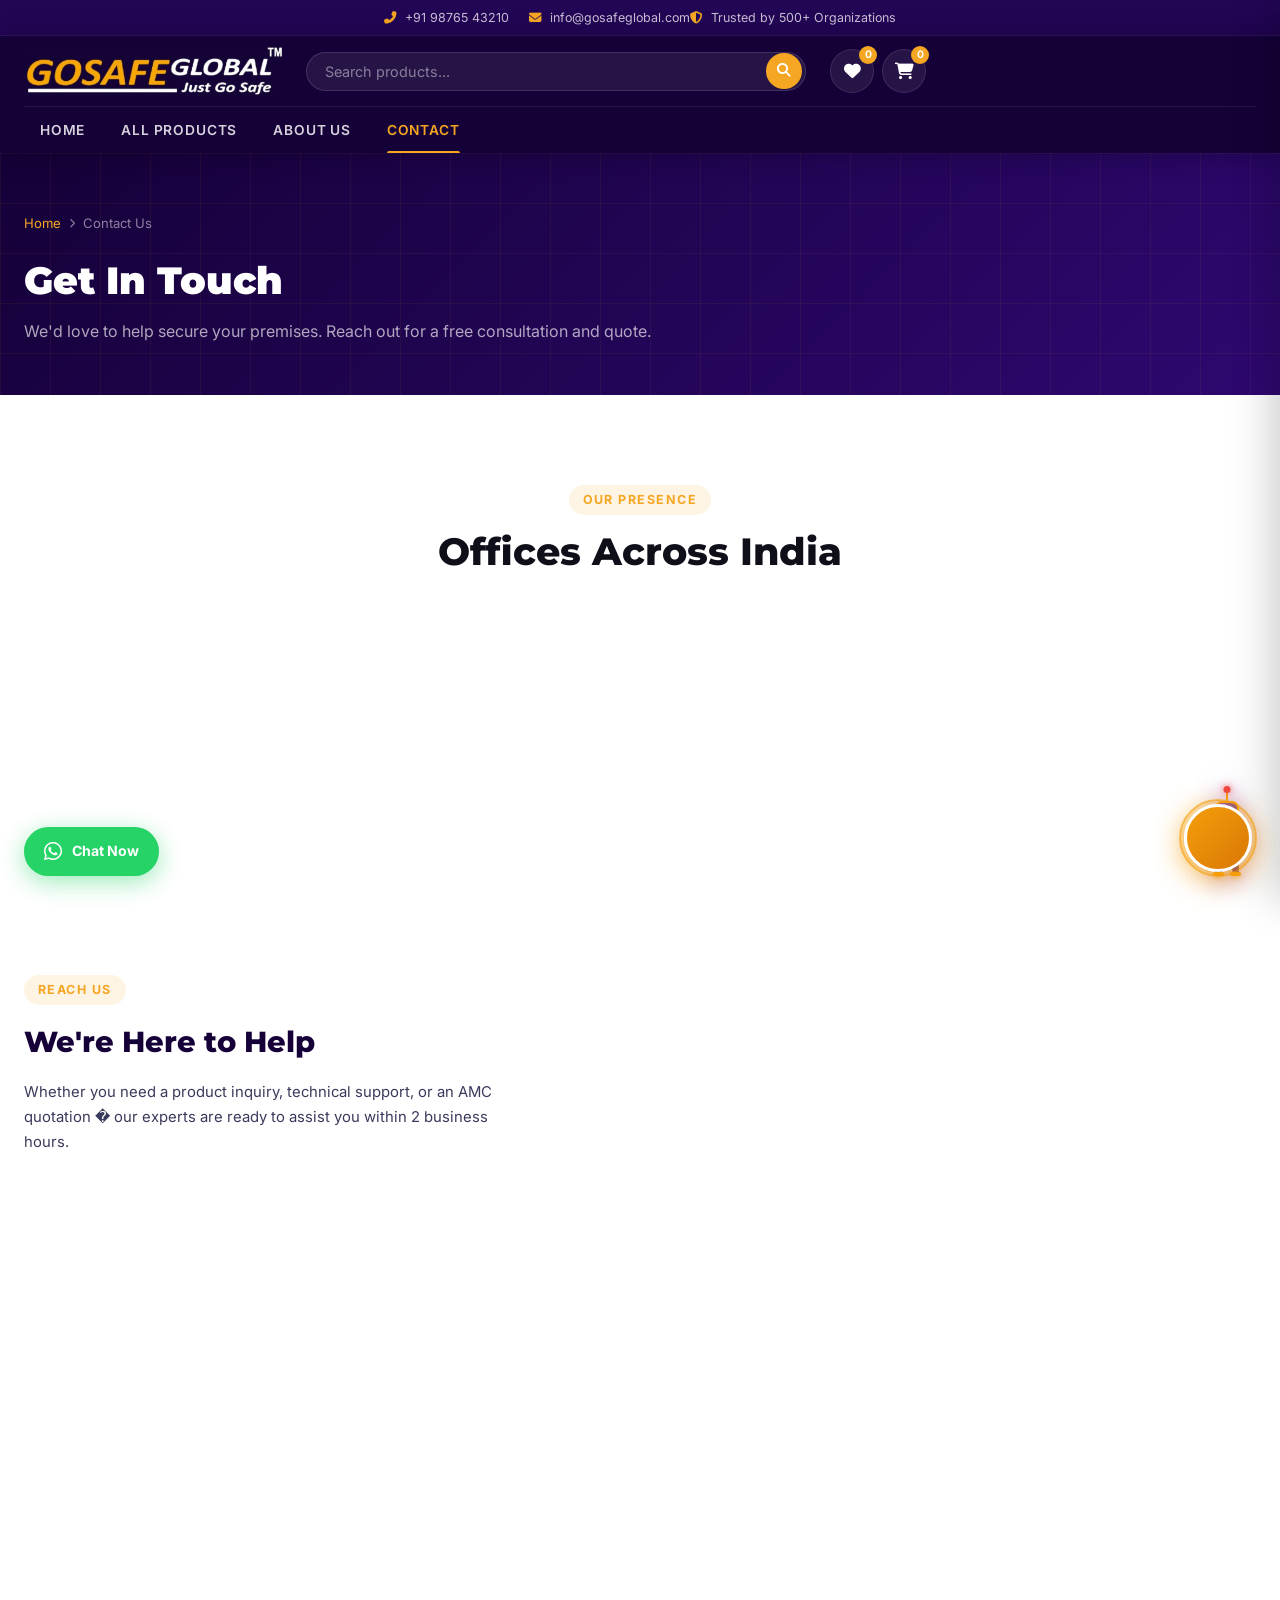
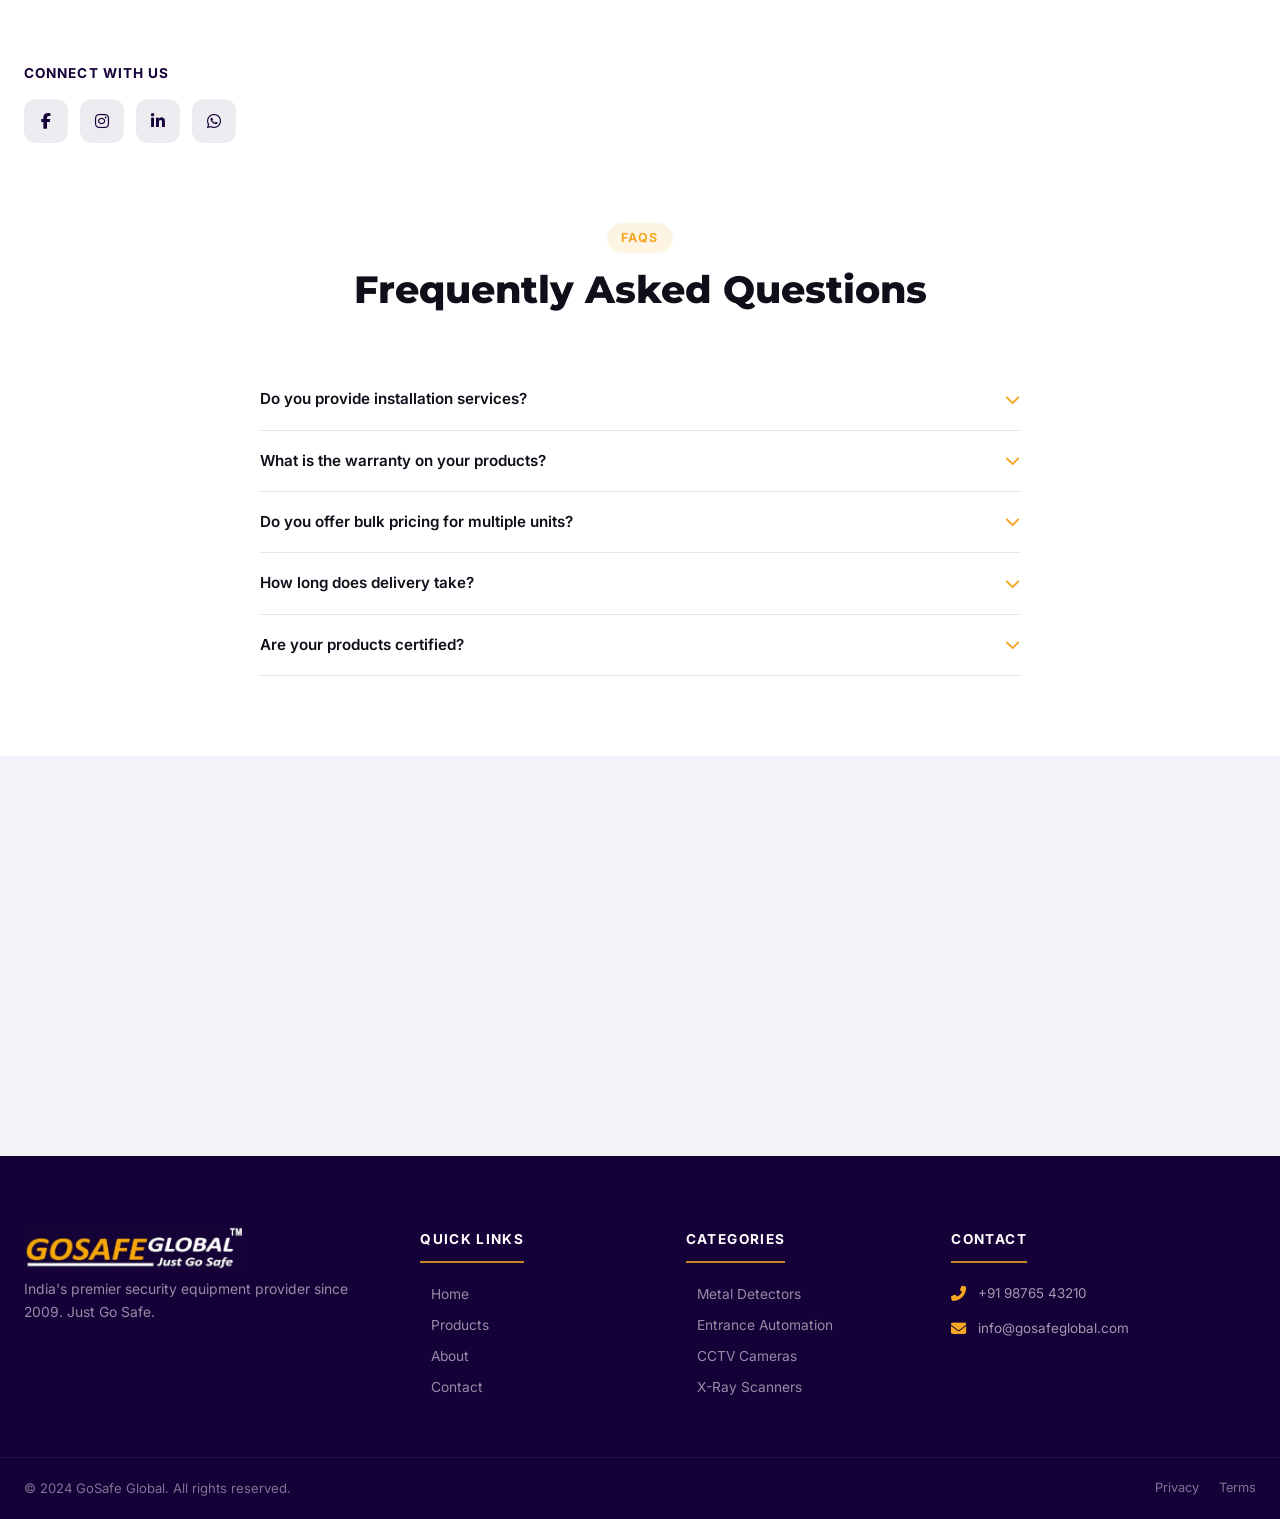
==== commit 5e3b6dca: "fix broken product cards rendering" ====
--- a/contact.html
+++ b/contact.html
@@ -415,7 +415,7 @@
   </footer>
 
   <script src="js/products-data.js"></script>
-  <script src="js/main.js"></script>
+  <script src="js/main.js?v=3"></script>
   <script>
     // FAQ Accordion
     document.querySelectorAll('.faq-question').forEach(q => {
@@ -865,3 +865,5 @@
 
 
 
+
+
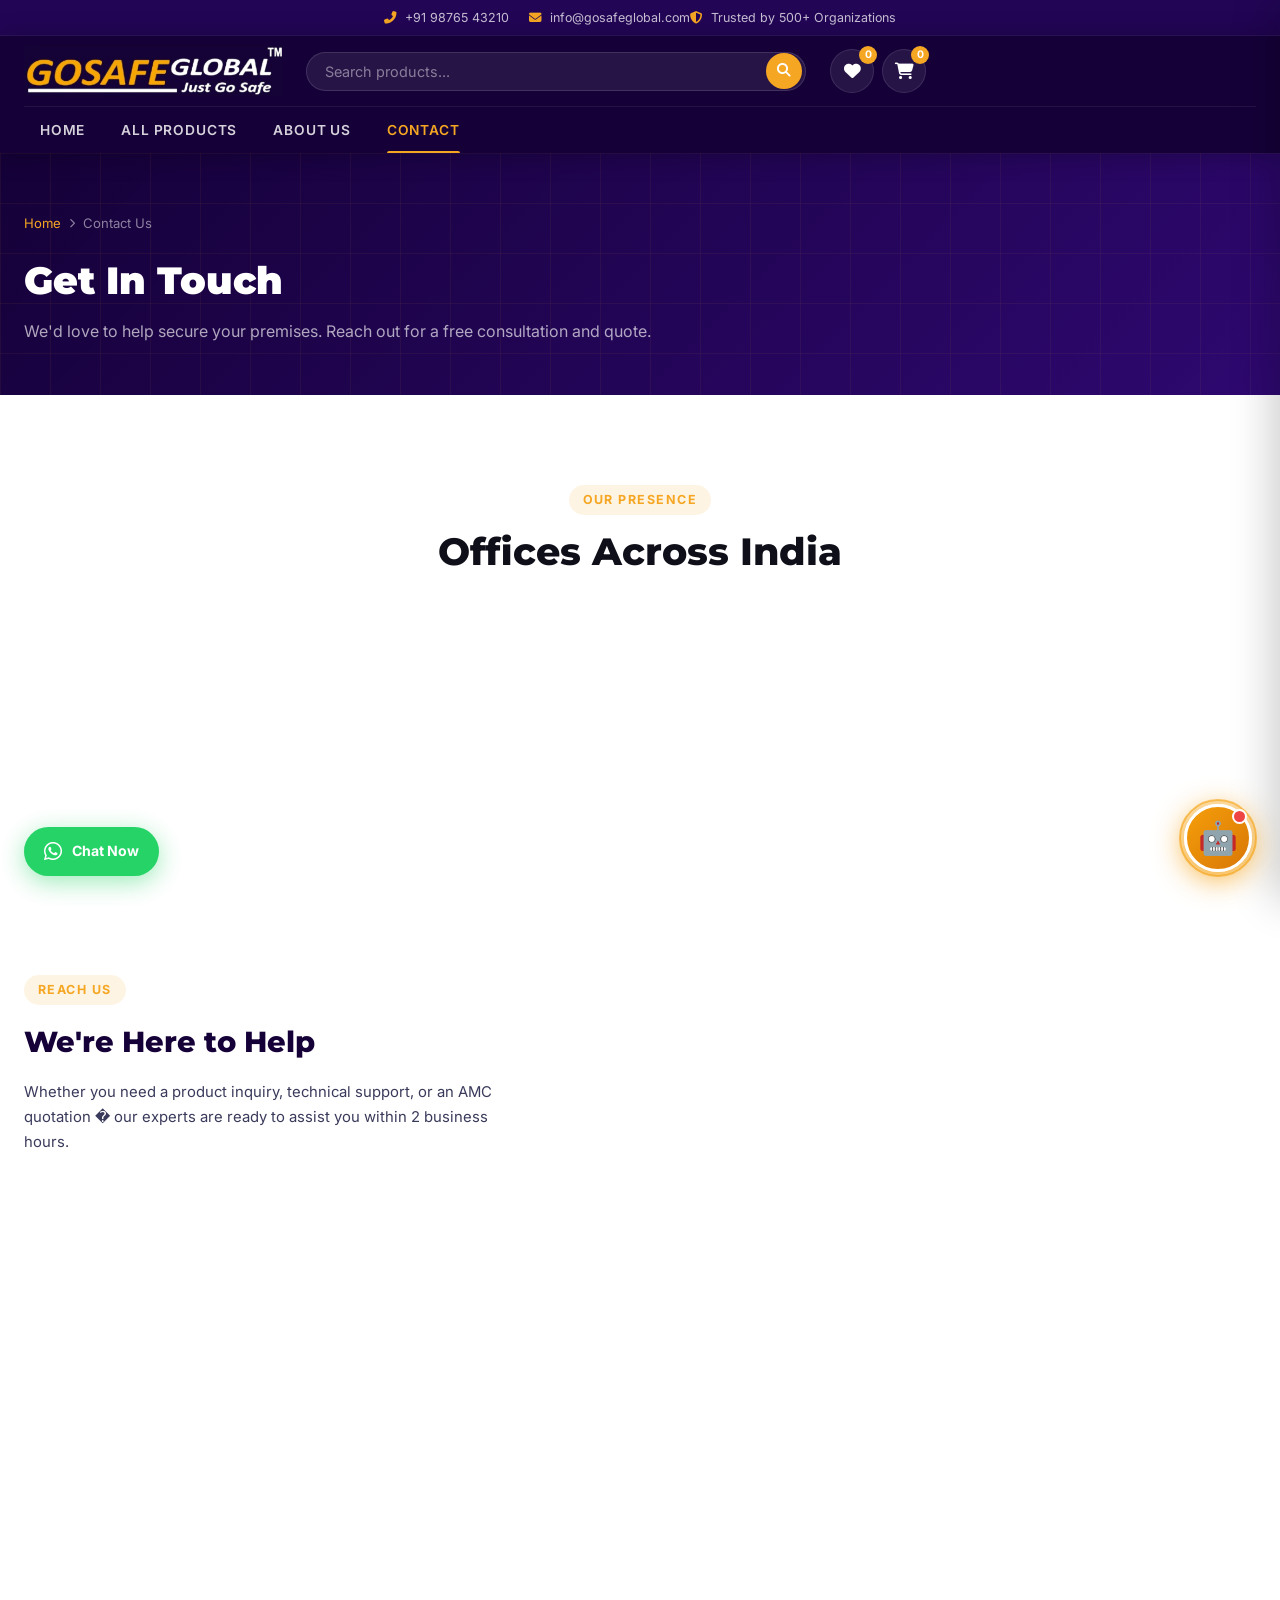
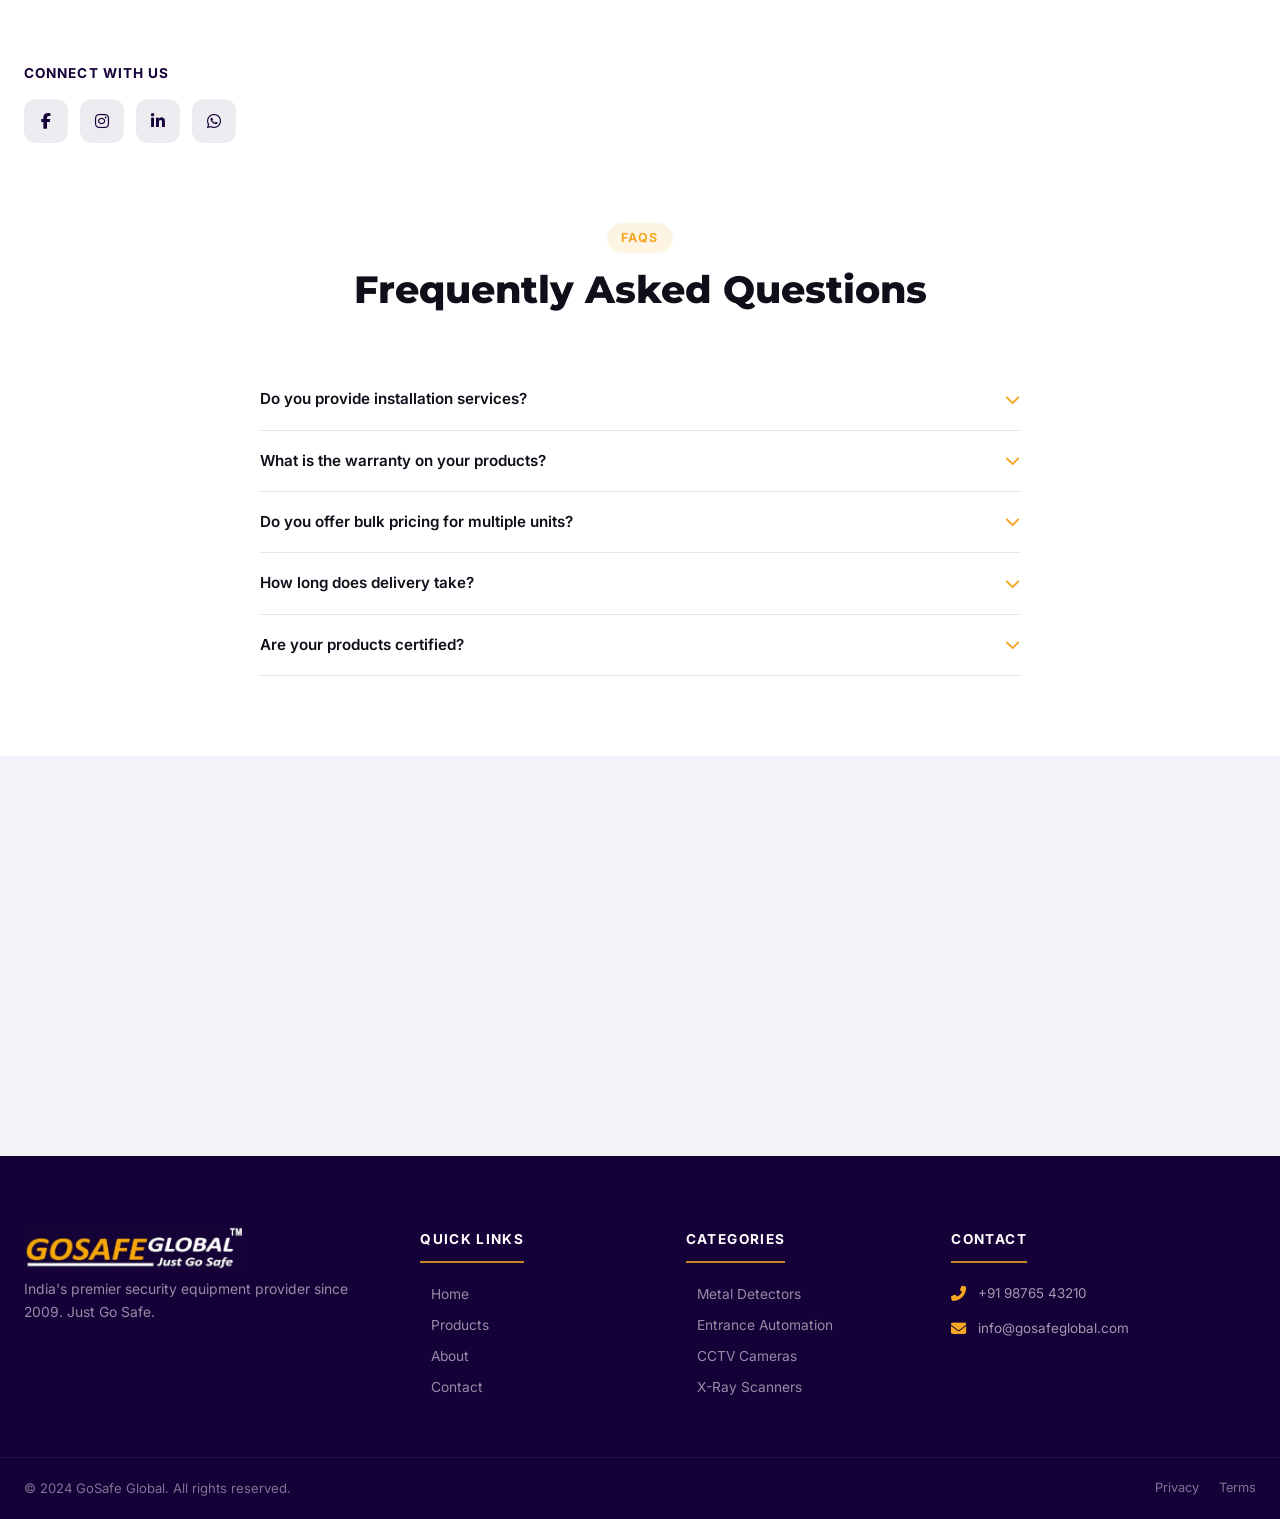
==== commit 89672198: "fix testimonial slider dots UI flaw" ====
--- a/contact.html
+++ b/contact.html
@@ -415,7 +415,7 @@
   </footer>
 
   <script src="js/products-data.js"></script>
-  <script src="js/main.js?v=3"></script>
+  <script src="js/main.js?v=4"></script>
   <script>
     // FAQ Accordion
     document.querySelectorAll('.faq-question').forEach(q => {
@@ -867,3 +867,4 @@
 
 
 
+
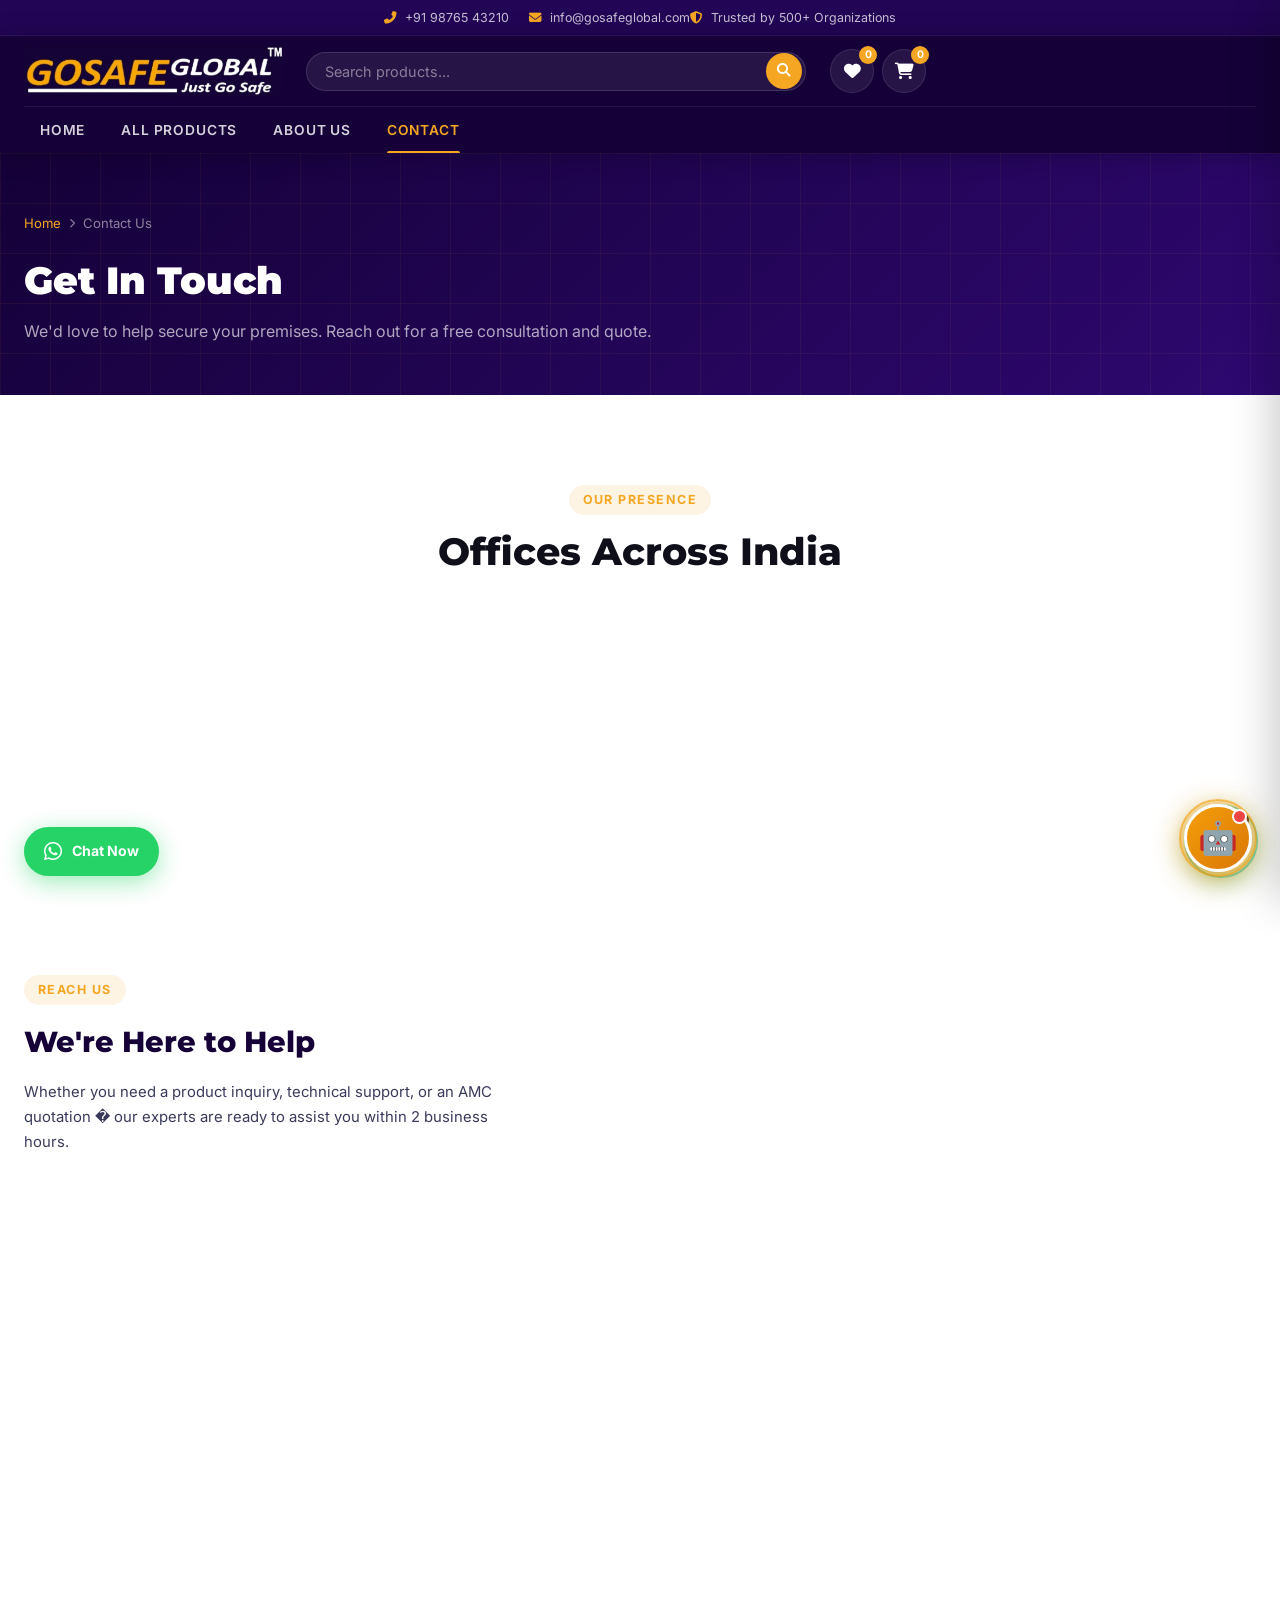
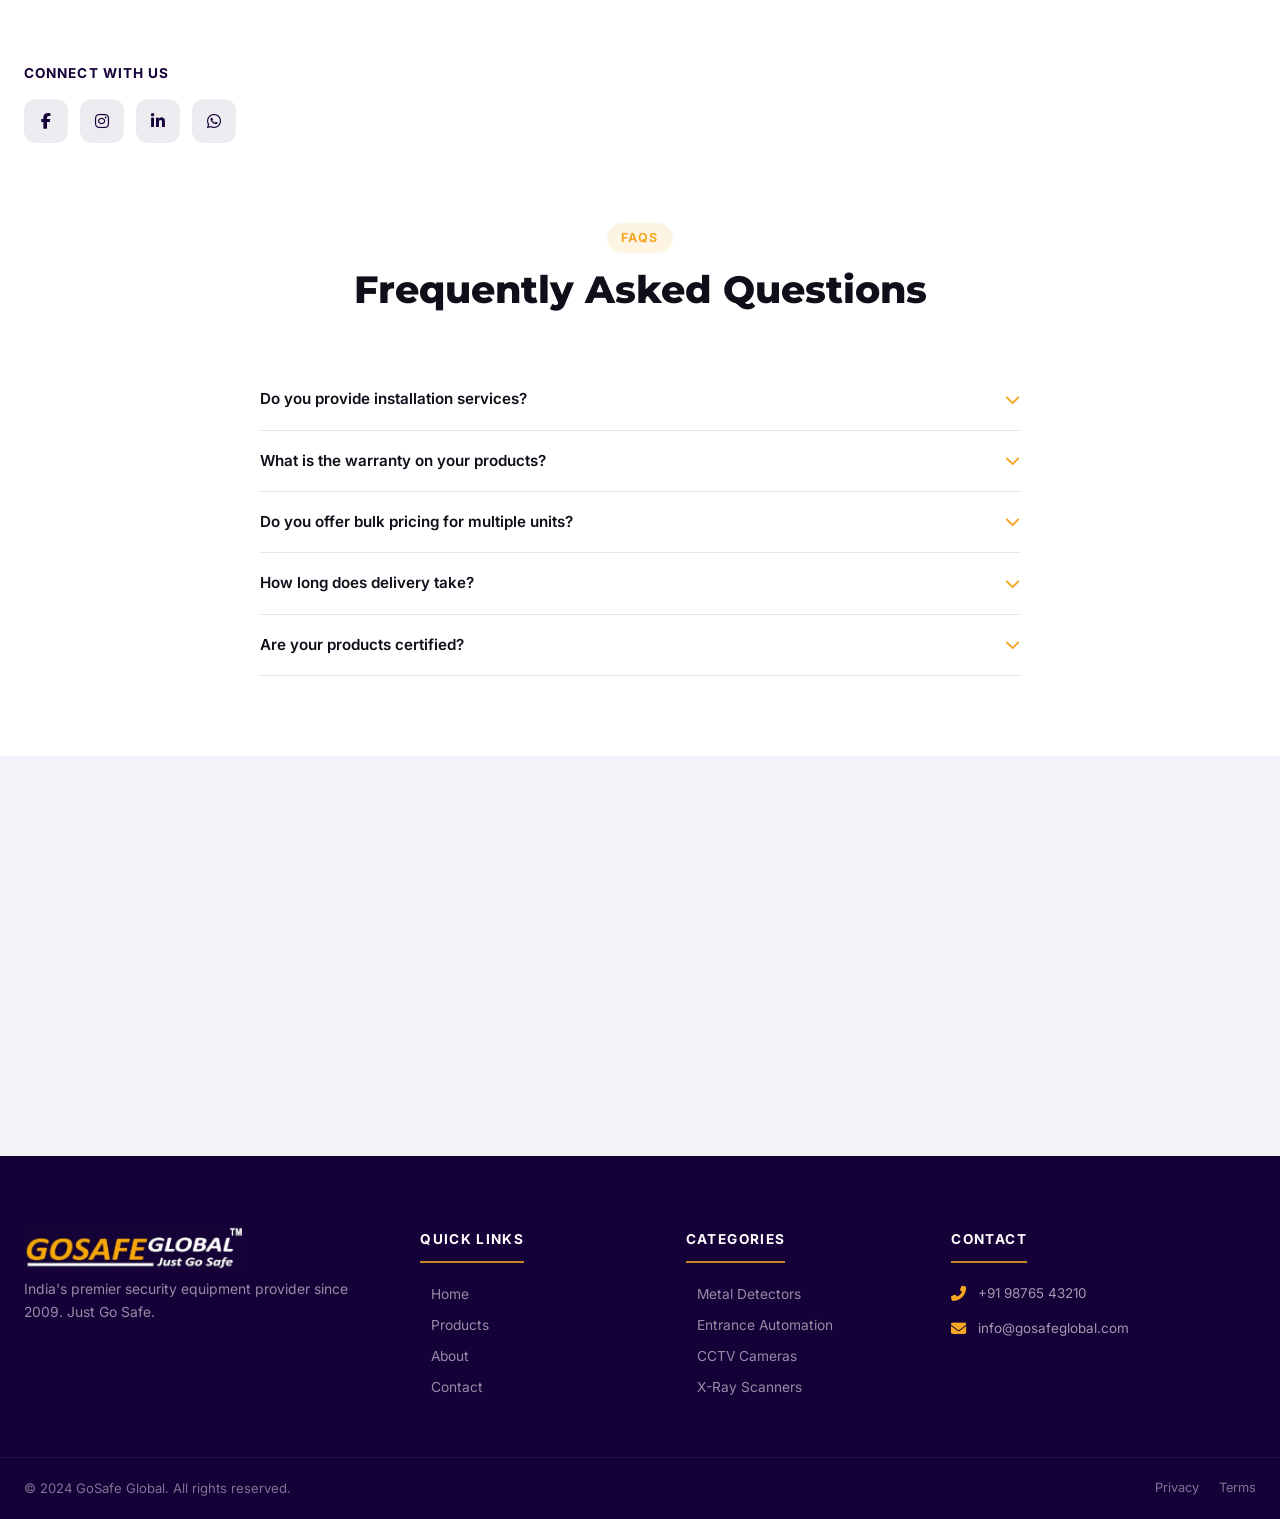
==== commit f301d4da: "fix main.js syntax error causing blank page" ====
--- a/contact.html
+++ b/contact.html
@@ -415,7 +415,7 @@
   </footer>
 
   <script src="js/products-data.js"></script>
-  <script src="js/main.js?v=4"></script>
+  <script src="js/main.js?v=5"></script>
   <script>
     // FAQ Accordion
     document.querySelectorAll('.faq-question').forEach(q => {
@@ -855,7 +855,7 @@
     }
   })();
   </script>
-  <script src="js/robot-anim.js?v=12"></script>
+  <script src="js/robot-anim.js?v=13"></script>
 </body>
 </html>
 
@@ -868,3 +868,5 @@
 
 
 
+
+
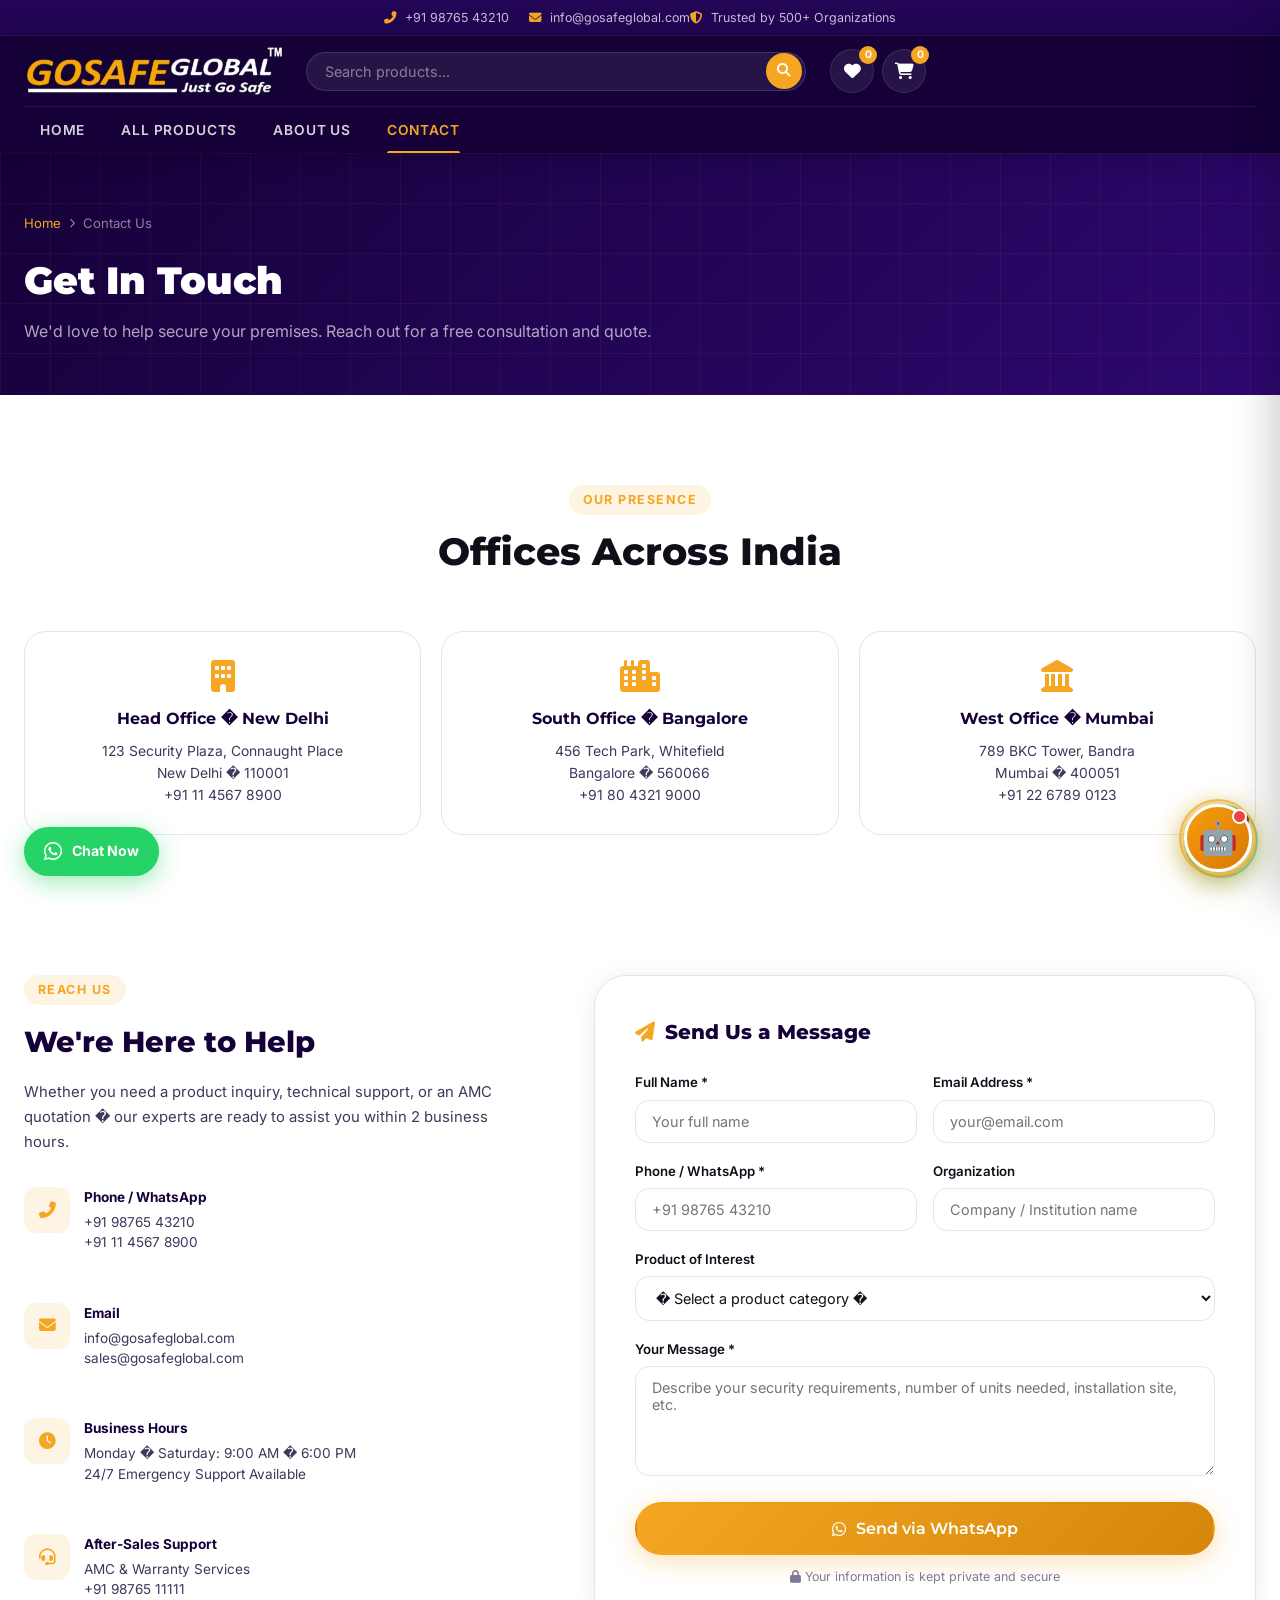
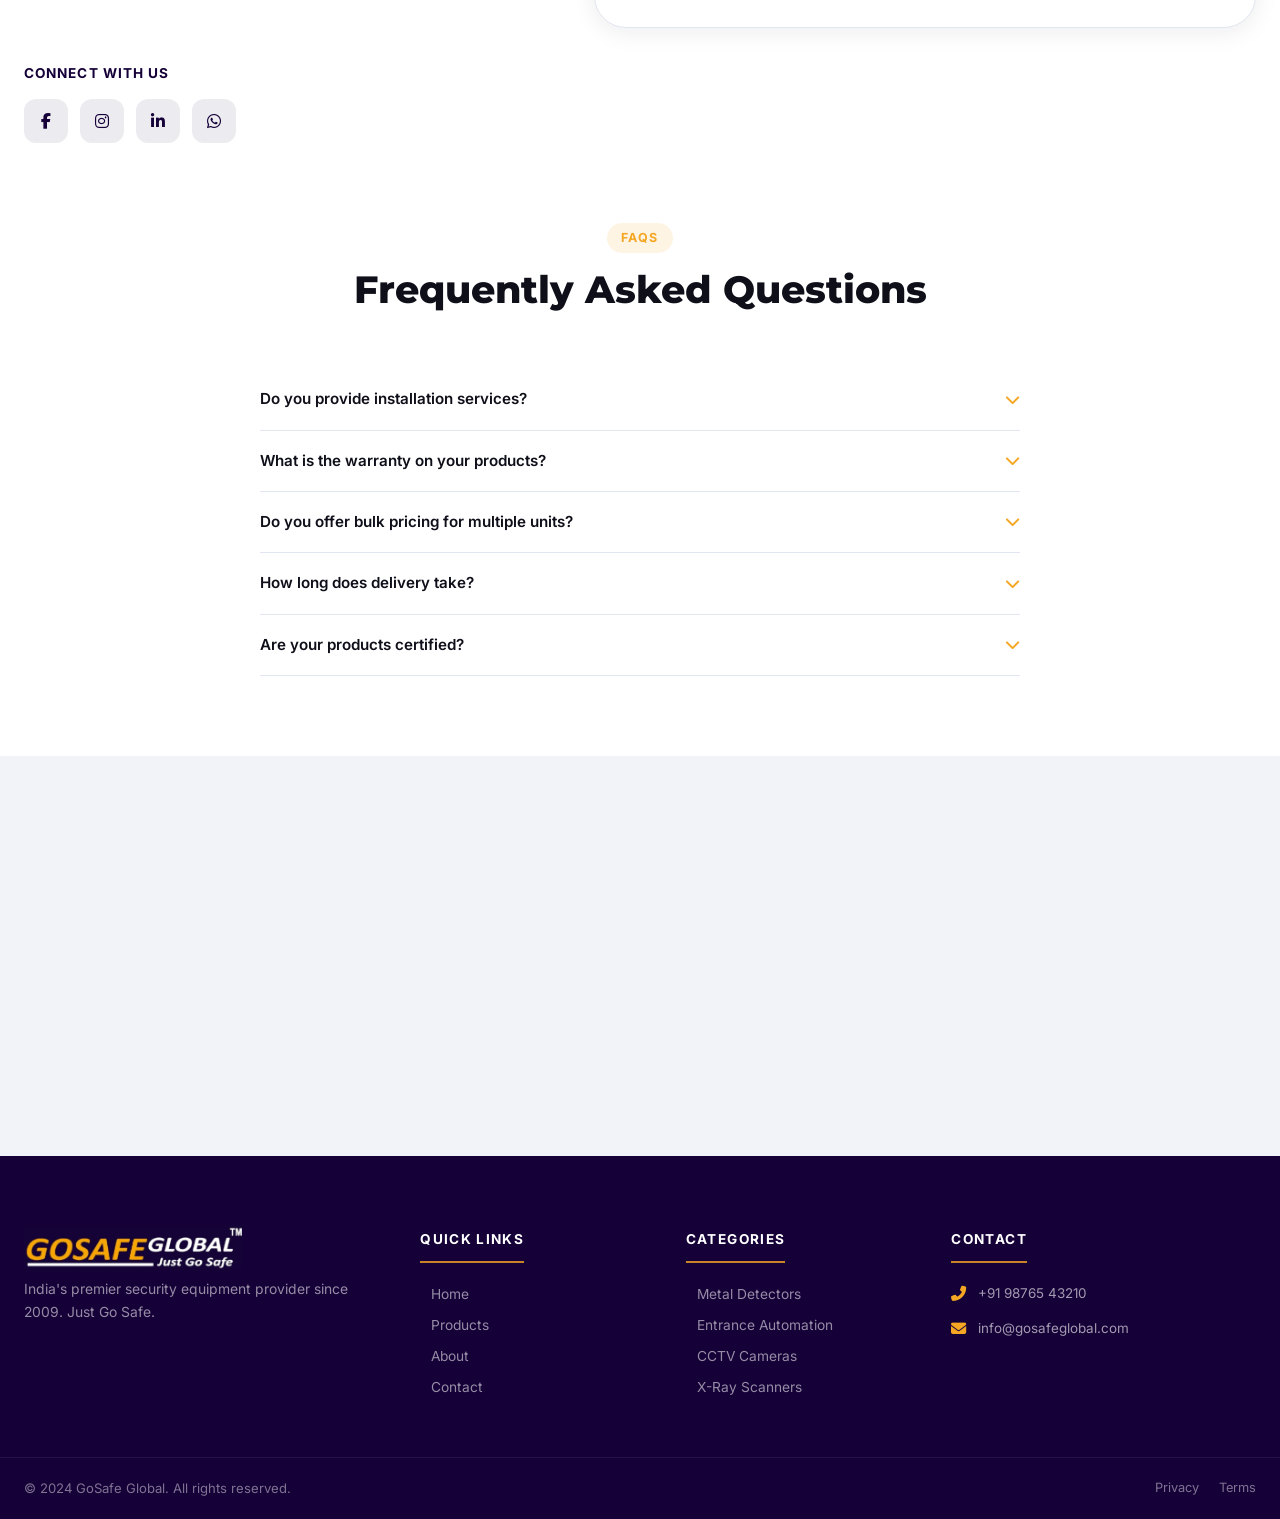
==== commit 16af351e: "fix ReferenceError on updateCartCount and updateWishlistCount" ====
--- a/contact.html
+++ b/contact.html
@@ -415,7 +415,7 @@
   </footer>
 
   <script src="js/products-data.js"></script>
-  <script src="js/main.js?v=5"></script>
+  <script src="js/main.js?v=6"></script>
   <script>
     // FAQ Accordion
     document.querySelectorAll('.faq-question').forEach(q => {
@@ -870,3 +870,4 @@
 
 
 
+
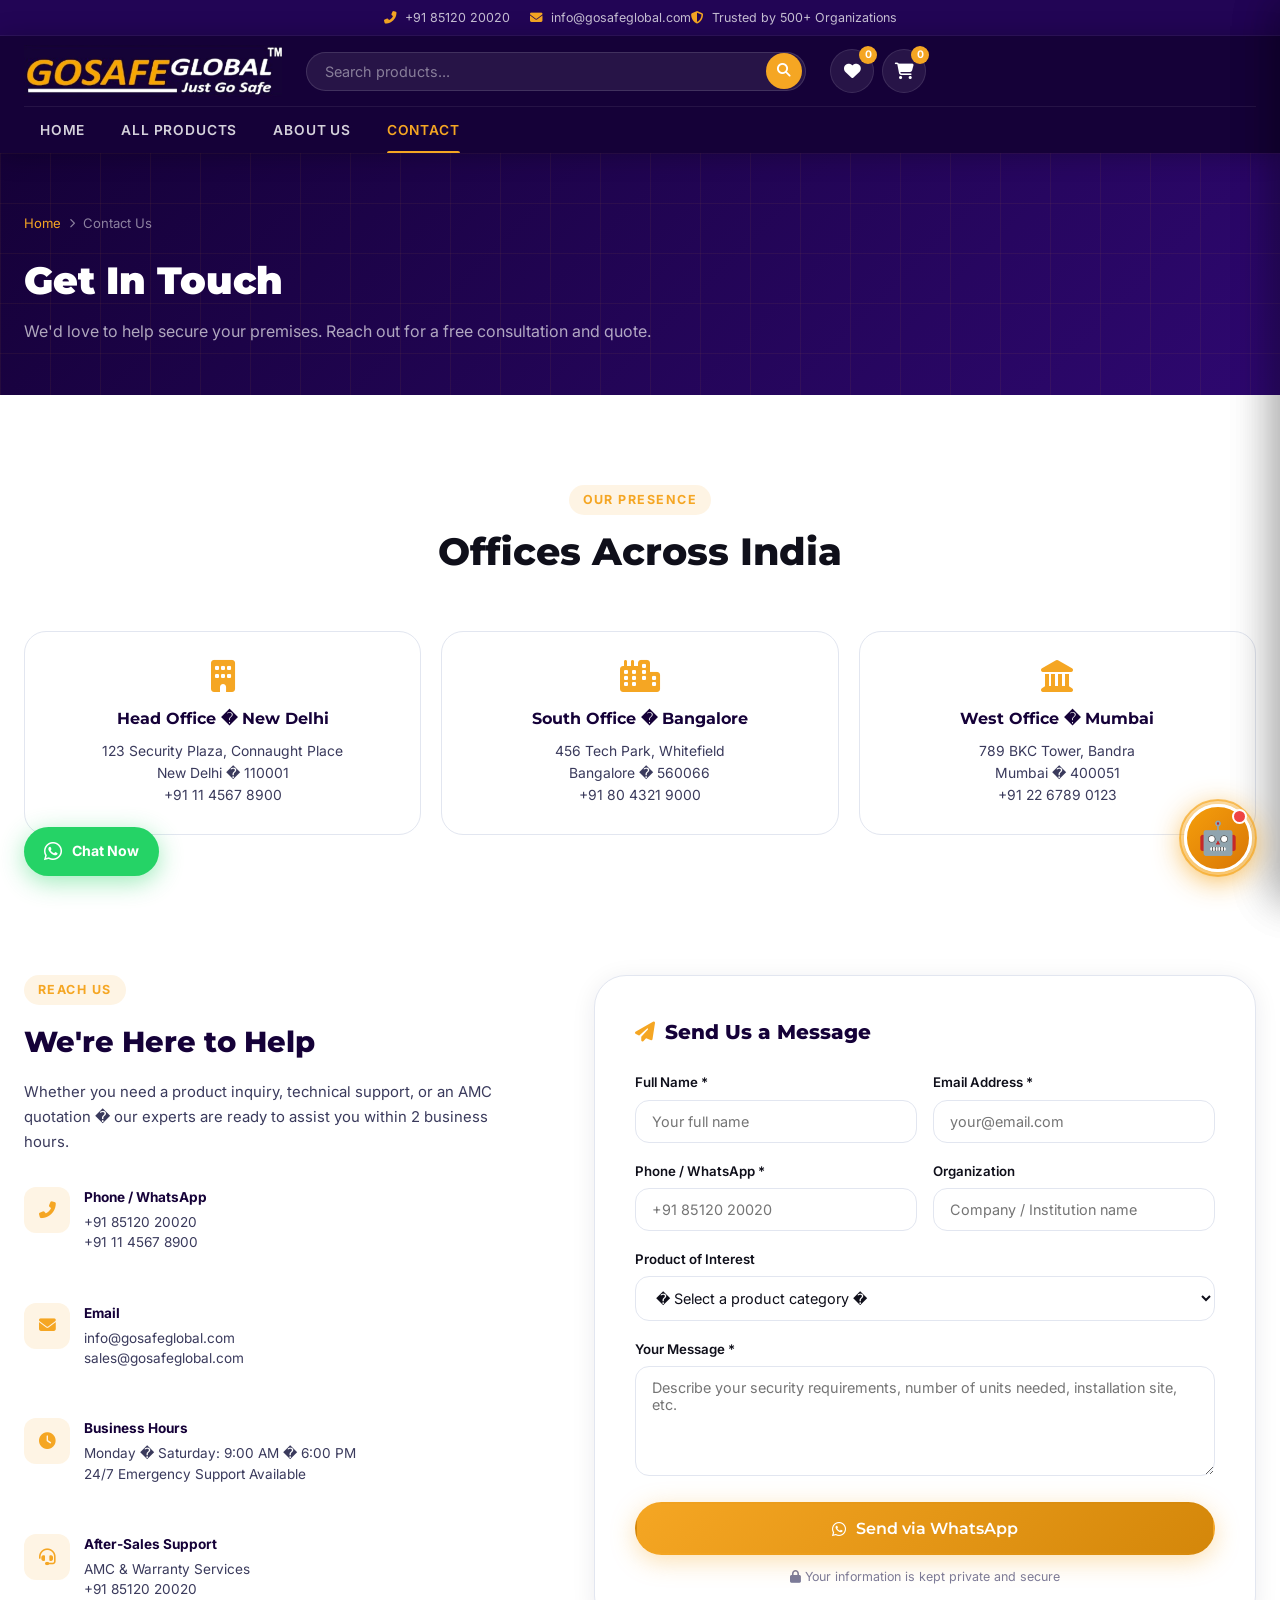
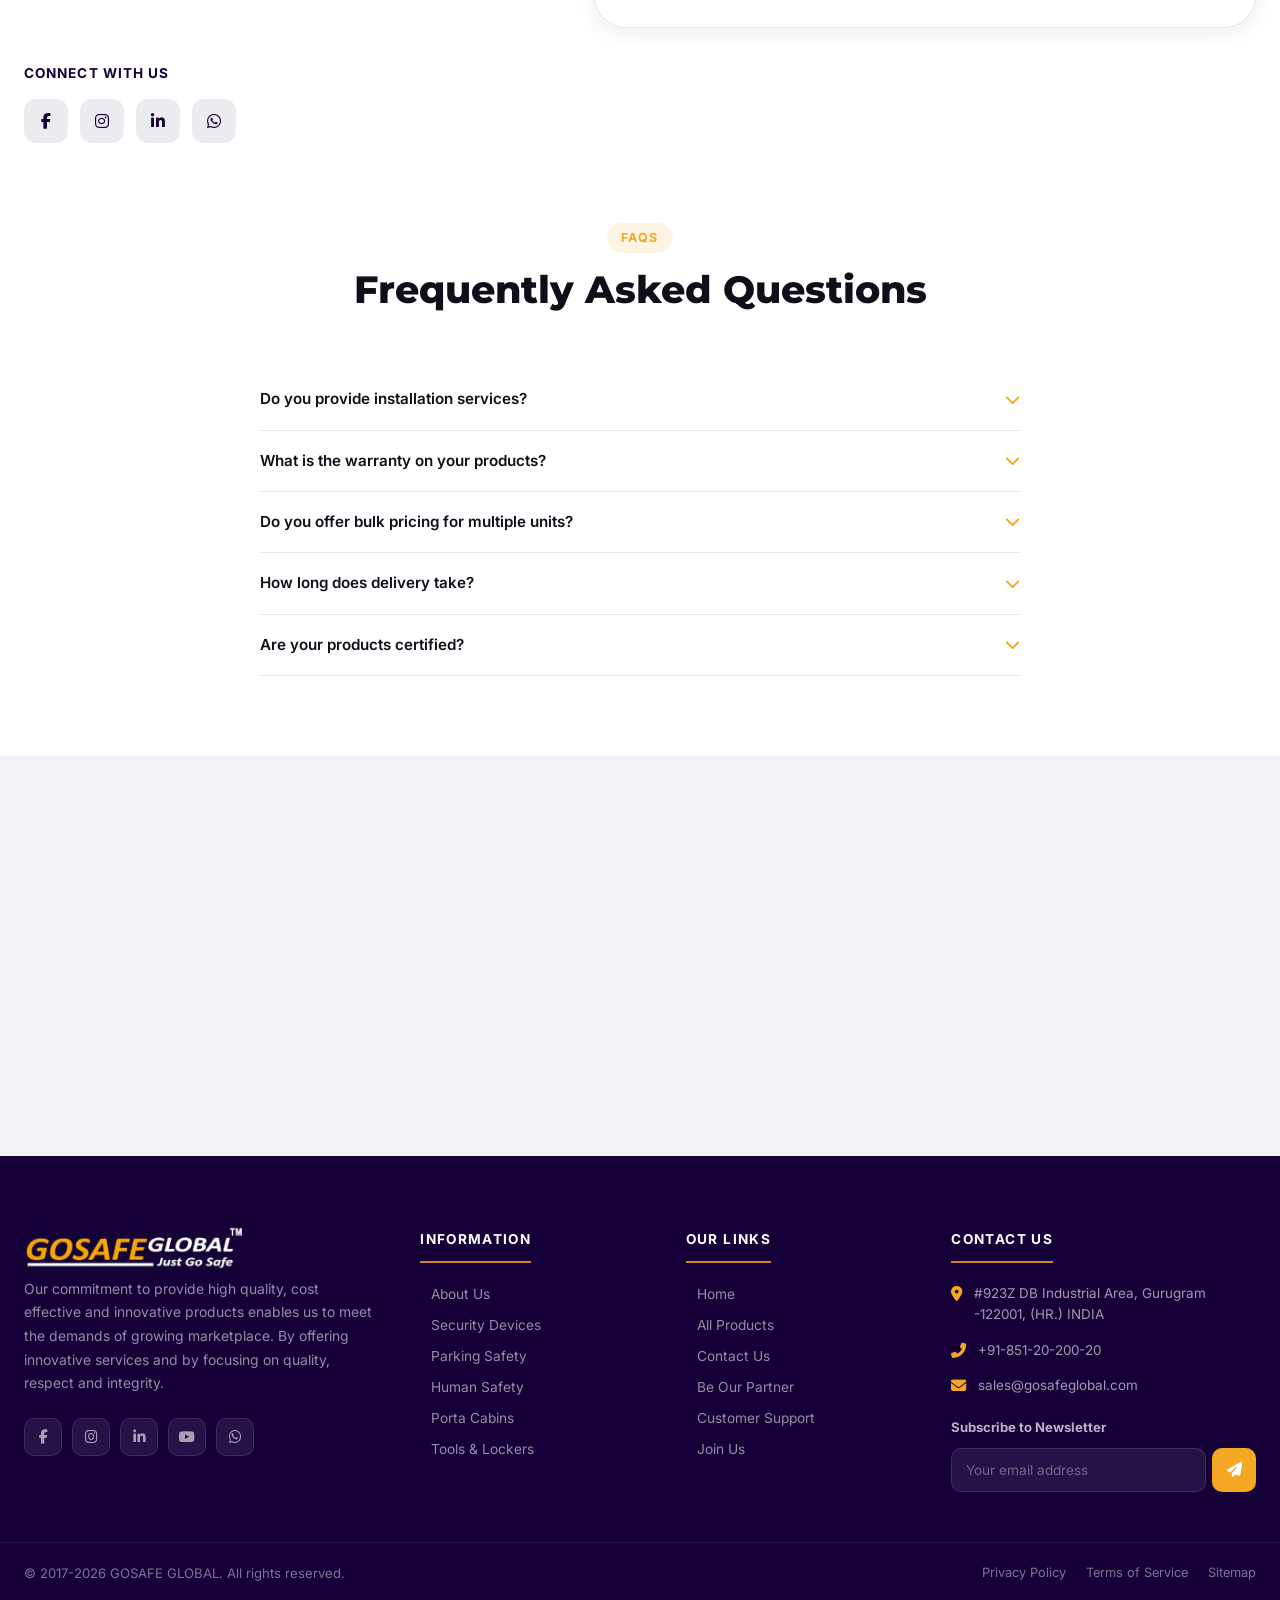
==== commit 251deb09: "Update footer layouts, fix pricing display, and add all valuable clients" ====
--- a/contact.html
+++ b/contact.html
@@ -91,6 +91,7 @@
       .offices-grid { grid-template-columns: 1fr; }
     }
   </style>
+  <style id="wishlist-style">.wishlist-item-actions{display:flex;align-items:center;gap:8px;margin-top:8px;}.wishlist-item-actions .btn-sm{padding:6px 12px;font-size:12px;white-space:nowrap;}</style>
 </head>
 <body>
 
@@ -98,7 +99,7 @@
   <div class="topbar" id="topbar">
     <div class="container">
       <div class="topbar-left">
-        <span><i class="fas fa-phone-alt"></i> +91 98765 43210</span>
+        <span><i class="fas fa-phone-alt"></i> +91 85120 20020</span>
         <span><i class="fas fa-envelope"></i> info@gosafeglobal.com</span>
       </div>
       <div class="topbar-right">
@@ -190,7 +191,7 @@
               <div class="icon"><i class="fas fa-phone-alt"></i></div>
               <div>
                 <h4>Phone / WhatsApp</h4>
-                <p>+91 98765 43210<br>+91 11 4567 8900</p>
+                <p>+91 85120 20020<br>+91 11 4567 8900</p>
               </div>
             </div>
             <div class="contact-detail-item animate-on-scroll">
@@ -211,7 +212,7 @@
               <div class="icon"><i class="fas fa-headset"></i></div>
               <div>
                 <h4>After-Sales Support</h4>
-                <p>AMC & Warranty Services<br>+91 98765 11111</p>
+                <p>AMC & Warranty Services<br>+91 85120 20020</p>
               </div>
             </div>
           </div>
@@ -235,7 +236,7 @@
                 onmouseout="this.style.background='rgba(21,1,56,0.08)';this.style.color='var(--primary)'">
                 <i class="fab fa-linkedin-in"></i>
               </a>
-              <a href="https://wa.me/919876543210" target="_blank" style="width:44px;height:44px;border-radius:12px;background:rgba(21,1,56,0.08);display:flex;align-items:center;justify-content:center;color:var(--primary);font-size:1rem;transition:var(--transition)"
+              <a href="https://wa.me/918512020020" target="_blank" style="width:44px;height:44px;border-radius:12px;background:rgba(21,1,56,0.08);display:flex;align-items:center;justify-content:center;color:var(--primary);font-size:1rem;transition:var(--transition)"
                 onmouseover="this.style.background='#25d366';this.style.color='white'"
                 onmouseout="this.style.background='rgba(21,1,56,0.08)';this.style.color='var(--primary)'">
                 <i class="fab fa-whatsapp"></i>
@@ -261,7 +262,7 @@
             <div class="form-row">
               <div class="form-group">
                 <label for="cf-phone">Phone / WhatsApp *</label>
-                <input type="tel" id="cf-phone" placeholder="+91 98765 43210" required />
+                <input type="tel" id="cf-phone" placeholder="+91 85120 20020" required />
               </div>
               <div class="form-group">
                 <label for="cf-org">Organization</label>
@@ -365,51 +366,84 @@
   </div>
 
   <button class="back-to-top" id="back-to-top"><i class="fas fa-chevron-up"></i></button>
-  <a href="https://wa.me/919876543210" class="whatsapp-float" target="_blank">
+  <a href="https://wa.me/918512020020" class="whatsapp-float" target="_blank">
     <i class="fab fa-whatsapp"></i><span>Chat Now</span>
   </a>
 
   <!-- FOOTER -->
-  <footer class="footer">
+      <footer class="footer" id="main-footer">
     <div class="footer-top">
       <div class="container">
         <div class="footer-grid">
           <div class="footer-brand">
-            <div class="footer-logo">
-              <img src="images/logo_new.png" alt="GoSafe Global" class="footer-logo-img" />
-            </div>
-            <p>India's premier security equipment provider since 2009. Just Go Safe.</p>
-          </div>
+            <div class="footer-logo"><a href="index.html"><img src="images/logo_new.png" alt="GoSafe Global" class="footer-logo-img" /></a></div>
+            <p>Our commitment to provide high quality, cost effective and innovative products enables us to meet the demands of growing marketplace. By offering innovative services and by focusing on quality, respect and integrity.</p>
+            <div class="footer-socials">
+              <a href="https://www.facebook.com/" target="_blank" aria-label="Facebook"><i class="fab fa-facebook-f"></i></a>
+              <a href="https://www.instagram.com/gosafe_global" target="_blank" aria-label="Instagram"><i class="fab fa-instagram"></i></a>
+              <a href="https://www.linkedin.com/home/?originalSubdomain=in" target="_blank" aria-label="LinkedIn"><i class="fab fa-linkedin-in"></i></a>
+              <a href="#" aria-label="YouTube"><i class="fab fa-youtube"></i></a>
+              <a href="https://wa.me/918512020020" target="_blank" aria-label="WhatsApp"><i class="fab fa-whatsapp"></i></a>
+            </div>
+          </div>
+
           <div class="footer-links">
-            <h4>Quick Links</h4>
+            <h4>Information</h4>
+            <ul>
+              <li><a href="about.html">About Us</a></li>
+              <li><a href="products.html?cat=security-devices">Security Devices</a></li>
+              <li><a href="products.html?cat=parking-safety">Parking Safety</a></li>
+              <li><a href="products.html?cat=human-safety">Human Safety</a></li>
+              <li><a href="products.html?cat=porta-cabins">Porta Cabins</a></li>
+              <li><a href="products.html?cat=tools-lockers">Tools &amp; Lockers</a></li>
+            </ul>
+          </div>
+
+          <div class="footer-links">
+            <h4>Our Links</h4>
             <ul>
               <li><a href="index.html">Home</a></li>
-              <li><a href="products.html">Products</a></li>
-              <li><a href="about.html">About</a></li>
-              <li><a href="contact.html">Contact</a></li>
+              <li><a href="products.html">All Products</a></li>
+              <li><a href="contact.html">Contact Us</a></li>
+              <li><a href="#">Be Our Partner</a></li>
+              <li><a href="#">Customer Support</a></li>
+              <li><a href="#">Join Us</a></li>
             </ul>
           </div>
-          <div class="footer-links">
-            <h4>Categories</h4>
-            <ul>
-              <li><a href="products.html?cat=metal">Metal Detectors</a></li>
-              <li><a href="products.html?cat=entrance">Entrance Automation</a></li>
-              <li><a href="products.html?cat=cctv">CCTV Cameras</a></li>
-              <li><a href="products.html?cat=xray">X-Ray Scanners</a></li>
-            </ul>
-          </div>
+
           <div class="footer-contact">
-            <h4>Contact</h4>
-            <div class="contact-item"><i class="fas fa-phone-alt"></i><p>+91 98765 43210</p></div>
-            <div class="contact-item"><i class="fas fa-envelope"></i><p>info@gosafeglobal.com</p></div>
+            <h4>Contact Us</h4>
+            <div class="contact-item">
+              <i class="fas fa-map-marker-alt"></i>
+              <p>#923Z DB Industrial Area, Gurugram -122001, (HR.) INDIA</p>
+            </div>
+            <div class="contact-item">
+              <i class="fas fa-phone-alt"></i>
+              <p>+91-851-20-200-20</p>
+            </div>
+            <div class="contact-item">
+              <i class="fas fa-envelope"></i>
+              <p>sales@gosafeglobal.com</p>
+            </div>
+            <div class="footer-newsletter">
+              <h5>Subscribe to Newsletter</h5>
+              <div class="newsletter-form">
+                <input type="email" id="newsletter-email" placeholder="Your email address" />
+                <button id="newsletter-btn" aria-label="Subscribe"><i class="fas fa-paper-plane"></i></button>
+              </div>
+            </div>
           </div>
         </div>
       </div>
     </div>
     <div class="footer-bottom">
       <div class="container">
-        <p>&copy; 2024 GoSafe Global. All rights reserved.</p>
-        <div class="footer-bottom-links"><a href="#">Privacy</a><a href="#">Terms</a></div>
+        <p>&copy; 2017-2026 GOSAFE GLOBAL. All rights reserved.</p>
+        <div class="footer-bottom-links">
+          <a href="#">Privacy Policy</a>
+          <a href="#">Terms of Service</a>
+          <a href="#">Sitemap</a>
+        </div>
       </div>
     </div>
   </footer>
@@ -856,6 +890,21 @@
   })();
   </script>
   <script src="js/robot-anim.js?v=13"></script>
+  <!-- ===== WISHLIST DRAWER ===== -->
+  <div class="cart-overlay" id="wishlist-overlay"></div>
+  <div class="cart-drawer" id="wishlist-drawer">
+    <div class="cart-header">
+      <h3><i class="fas fa-heart"></i> My Wishlist</h3>
+      <button class="cart-close" id="wishlist-close" aria-label="Close wishlist"><i class="fas fa-times"></i></button>
+    </div>
+    <div class="cart-items" id="wishlist-items">
+      <div class="cart-empty" id="wishlist-empty" style="display:flex">
+        <i class="fas fa-heart"></i>
+        <p>Your wishlist is empty</p>
+        <a href="products.html" class="btn btn-primary btn-sm">Browse Products</a>
+      </div>
+    </div>
+  </div>
 </body>
 </html>
 
